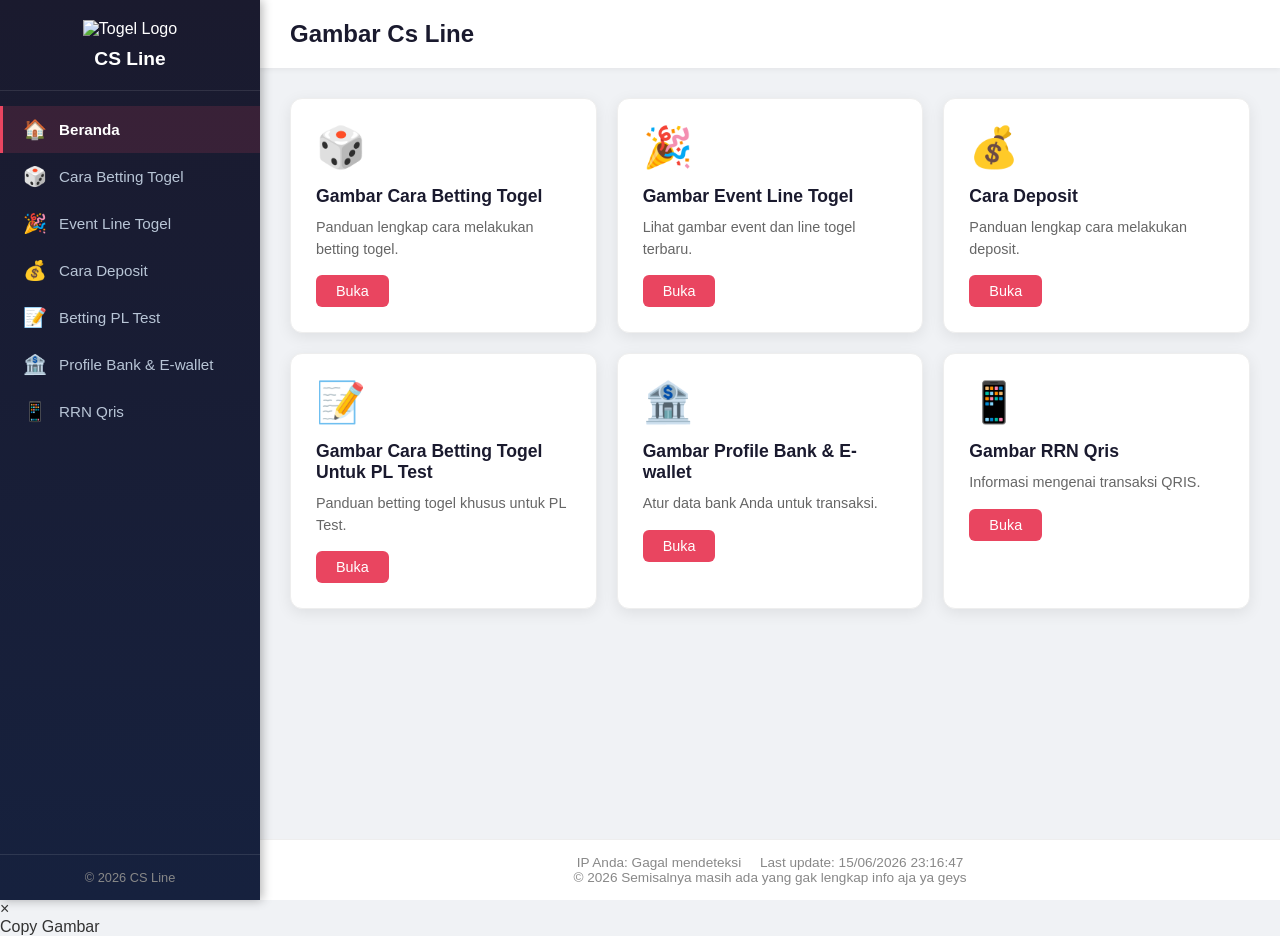
==== index.html @ 11333db9 "Add files via upload" ====
<!DOCTYPE html>
<html lang="id">
<head>
    <meta charset="UTF-8">
    <meta name="viewport" content="width=device-width, initial-scale=1.0">
    <title>Gambar Cs Line</title>
    
    <!-- ✅ UBAH: Pakai relative path -->
    <link rel="stylesheet" href="/style.css">
    
    <!-- Favicon (biarkan URL penuh karena dari imgur) -->
    <link rel="icon" href="https://i.imgur.com/fd8tzKi.png" type="image/png" sizes="32x32">
    <link rel="apple-touch-icon" href="https://i.imgur.com/fd8tzKi.png">
    
    <meta name="description" content="Panduan lengkap gambar cara betting togel, deposit, dan informasi bank untuk CS Line">
    <meta name="keywords" content="togel, betting, deposit, bank, qris, panduan, gambar">
    <meta name="author" content="CS Line">
</head>
<body>
    <div class="app-container">
        <!-- Sidebar -->
        <aside class="sidebar" id="sidebar">
            <div class="sidebar-header">
                <!-- ✅ UBAH: index.html → / -->
                <div class="logo-container" onclick="window.location.href='/'">
                    <img src="https://cdn.areabermain.club/assets/cdn/az4/2025/04/23/20250423/a82bdc6fb564d0dff3671aeb9a4d1da5/logo.png" alt="Togel Logo" class="logo">
                </div>
                <h2>CS Line</h2>
            </div>
            
            <nav class="sidebar-nav">
                <!-- ✅ UBAH: Semua href jadi relative path -->
                <a href="/" class="nav-item active">
                    <span class="nav-icon">🏠</span>
                    <span class="nav-text">Beranda</span>
                </a>
                <a href="/betting" class="nav-item">
                    <span class="nav-icon">🎲</span>
                    <span class="nav-text">Cara Betting Togel</span>
                </a>
                <a href="/event" class="nav-item">
                    <span class="nav-icon">🎉</span>
                    <span class="nav-text">Event Line Togel</span>
                </a>
                <a href="/deposit" class="nav-item">
                    <span class="nav-icon">💰</span>
                    <span class="nav-text">Cara Deposit</span>
                </a>
                <a href="/pltest" class="nav-item">
                    <span class="nav-icon">📝</span>
                    <span class="nav-text">Betting PL Test</span>
                </a>
                <a href="/bank" class="nav-item">
                    <span class="nav-icon">🏦</span>
                    <span class="nav-text">Profile Bank & E-wallet</span>
                </a>
                <a href="/qris" class="nav-item">
                    <span class="nav-icon">📱</span>
                    <span class="nav-text">RRN Qris</span>
                </a>
            </nav>
            
            <div class="sidebar-footer">
                <p>&copy; 2026 CS Line</p>
            </div>
        </aside>

        <!-- Main Content -->
        <main class="main-content">
            <button class="sidebar-toggle" id="sidebarToggle">☰</button>
            
            <header class="content-header">
                <h1 class="animated-title">Gambar Cs Line</h1>
            </header>

            <div class="content-body">
                <div class="menu-grid">
                    <!-- ✅ UBAH: betting.html → /betting, dst -->
                    <div class="menu-card" onclick="window.location.href='/betting'">
                        <span class="card-icon">🎲</span>
                        <h2>Gambar Cara Betting Togel</h2>
                        <p>Panduan lengkap cara melakukan betting togel.</p>
                        <button class="btn">Buka</button>
                    </div>
                    
                    <div class="menu-card" onclick="window.location.href='/event'">
                        <span class="card-icon">🎉</span>
                        <h2>Gambar Event Line Togel</h2>
                        <p>Lihat gambar event dan line togel terbaru.</p>
                        <button class="btn">Buka</button>
                    </div>
                    
                    <div class="menu-card" onclick="window.location.href='/deposit'">
                        <span class="card-icon">💰</span>
                        <h2>Cara Deposit</h2>
                        <p>Panduan lengkap cara melakukan deposit.</p>
                        <button class="btn">Buka</button>
                    </div>
                    
                    <div class="menu-card" onclick="window.location.href='/pltest'">
                        <span class="card-icon">📝</span>
                        <h2>Gambar Cara Betting Togel Untuk PL Test</h2>
                        <p>Panduan betting togel khusus untuk PL Test.</p>
                        <button class="btn">Buka</button>
                    </div>
                    
                    <div class="menu-card" onclick="window.location.href='/bank'">
                        <span class="card-icon">🏦</span>
                        <h2>Gambar Profile Bank & E-wallet</h2>
                        <p>Atur data bank Anda untuk transaksi.</p>
                        <button class="btn">Buka</button>
                    </div>
                    
                    <div class="menu-card" onclick="window.location.href='/qris'">
                        <span class="card-icon">📱</span>
                        <h2>Gambar RRN Qris</h2>
                        <p>Informasi mengenai transaksi QRIS.</p>
                        <button class="btn">Buka</button>
                    </div>
                </div>
            </div>

            <footer class="content-footer">
                <div id="ip-display">
                    IP Anda: <span id="ip-address">Mendeteksi...</span>
                    <span style="margin-left: 15px; color: #888;">Last update: 15/06/2026 23:16:47</span>
                </div>
                <p>&copy; 2026 Semisalnya masih ada yang gak lengkap info aja ya geys</p>
            </footer>
        </main>
    </div>

    <!-- Modal untuk preview gambar -->
    <div id="imageModal">
        <span id="modalClose">&times;</span>
        <img id="modalImage" src="">
        <div id="copyOverlay">Copy Gambar</div>
    </div>

    <!-- ✅ UBAH: Pakai relative path -->
    <script src="/script.js"></script>
</body>
</html>
---- style.css ----
/* ===== LAYOUT UTAMA ===== */
* {
    margin: 0;
    padding: 0;
    box-sizing: border-box;
}

body {
    font-family: 'Segoe UI', Tahoma, Geneva, Verdana, sans-serif;
    background: #f0f2f5;
    color: #333;
}

.app-container {
    display: flex;
    min-height: 100vh;
}

/* ===== SIDEBAR ===== */
.sidebar {
    width: 260px;
    background: linear-gradient(180deg, #1a1a2e 0%, #16213e 100%);
    color: #fff;
    position: fixed;
    top: 0;
    left: 0;
    height: 100vh;
    overflow-y: auto;
    display: flex;
    flex-direction: column;
    z-index: 1000;
    transition: transform 0.3s ease;
    box-shadow: 2px 0 10px rgba(0,0,0,0.3);
}

.sidebar-header {
    padding: 20px;
    text-align: center;
    border-bottom: 1px solid rgba(255,255,255,0.1);
}

.sidebar-header .logo-container {
    cursor: pointer;
    margin-bottom: 10px;
}

.sidebar-header .logo {
    width: 60px;
    height: 60px;
    object-fit: contain;
}

.sidebar-header h2 {
    font-size: 1.2rem;
    color: #fff;
    margin-top: 8px;
}

/* ===== SIDEBAR NAVIGATION ===== */
.sidebar-nav {
    flex: 1;
    padding: 15px 0;
}

.nav-item {
    display: flex;
    align-items: center;
    padding: 12px 20px;
    color: #b8c5d6;
    text-decoration: none;
    transition: all 0.3s ease;
    border-left: 3px solid transparent;
    font-size: 0.95rem;
}

.nav-item:hover {
    background: rgba(255,255,255,0.08);
    color: #fff;
    border-left-color: #e94560;
}

.nav-item.active {
    background: rgba(233, 69, 96, 0.15);
    color: #fff;
    border-left-color: #e94560;
    font-weight: 600;
}

.nav-icon {
    margin-right: 12px;
    font-size: 1.2rem;
    width: 24px;
    text-align: center;
}

.sidebar-footer {
    padding: 15px 20px;
    border-top: 1px solid rgba(255,255,255,0.1);
    text-align: center;
    font-size: 0.8rem;
    color: #888;
}

/* ===== MAIN CONTENT ===== */
.main-content {
    flex: 1;
    margin-left: 260px;
    display: flex;
    flex-direction: column;
    min-height: 100vh;
}

.content-header {
    background: #fff;
    padding: 20px 30px;
    box-shadow: 0 2px 5px rgba(0,0,0,0.05);
}

.content-header h1 {
    font-size: 1.5rem;
    color: #1a1a2e;
}

.breadcrumb {
    font-size: 0.85rem;
    color: #888;
    margin-bottom: 8px;
}

.breadcrumb a {
    color: #e94560;
    text-decoration: none;
}

.breadcrumb a:hover {
    text-decoration: underline;
}

.content-body {
    flex: 1;
    padding: 30px;
}

.content-footer {
    background: #fff;
    padding: 15px 30px;
    text-align: center;
    font-size: 0.85rem;
    color: #888;
    border-top: 1px solid #eee;
}

/* ===== MENU GRID (Halaman Utama) ===== */
.menu-grid {
    display: grid;
    grid-template-columns: repeat(auto-fill, minmax(280px, 1fr));
    gap: 20px;
}

.menu-card {
    background: #fff;
    border-radius: 12px;
    padding: 25px;
    box-shadow: 0 4px 15px rgba(0,0,0,0.08);
    cursor: pointer;
    transition: all 0.3s ease;
    border: 1px solid #eee;
}

.menu-card:hover {
    transform: translateY(-5px);
    box-shadow: 0 8px 25px rgba(233, 69, 96, 0.15);
    border-color: #e94560;
}

.card-icon {
    font-size: 2.5rem;
    display: block;
    margin-bottom: 15px;
}

.menu-card h2 {
    font-size: 1.1rem;
    color: #1a1a2e;
    margin-bottom: 10px;
}

.menu-card p {
    font-size: 0.9rem;
    color: #666;
    margin-bottom: 15px;
    line-height: 1.5;
}

.btn {
    background: #e94560;
    color: #fff;
    border: none;
    padding: 8px 20px;
    border-radius: 6px;
    cursor: pointer;
    font-size: 0.9rem;
    transition: background 0.3s;
}

.btn:hover {
    background: #c73650;
}

/* ===== SIDEBAR TOGGLE (Mobile) ===== */
.sidebar-toggle {
    display: none;
    position: fixed;
    top: 15px;
    left: 15px;
    z-index: 1100;
    background: #1a1a2e;
    color: #fff;
    border: none;
    width: 40px;
    height: 40px;
    border-radius: 8px;
    font-size: 1.3rem;
    cursor: pointer;
    box-shadow: 0 2px 8px rgba(0,0,0,0.2);
}

/* ===== PLACEHOLDER CONTENT ===== */
.placeholder-content {
    background: #fff;
    border-radius: 12px;
    padding: 40px;
    text-align: center;
    color: #888;
    border: 2px dashed #ddd;
}

/* ===== RESPONSIVE ===== */
@media (max-width: 768px) {
    .sidebar {
        transform: translateX(-100%);
    }
    
    .sidebar.active {
        transform: translateX(0);
    }
    
    .main-content {
        margin-left: 0;
    }
    
    .sidebar-toggle {
        display: block;
    }
    
    .content-header {
        padding: 20px 20px 20px 60px;
    }
    
    .content-body {
        padding: 20px;
    }
    
    .menu-grid {
        grid-template-columns: 1fr;
    }
}

/* ===== OVERLAY untuk Mobile ===== */
.sidebar-overlay {
    display: none;
    position: fixed;
    top: 0;
    left: 0;
    width: 100%;
    height: 100%;
    background: rgba(0,0,0,0.5);
    z-index: 999;
}

.sidebar-overlay.active {
    display: block;
}
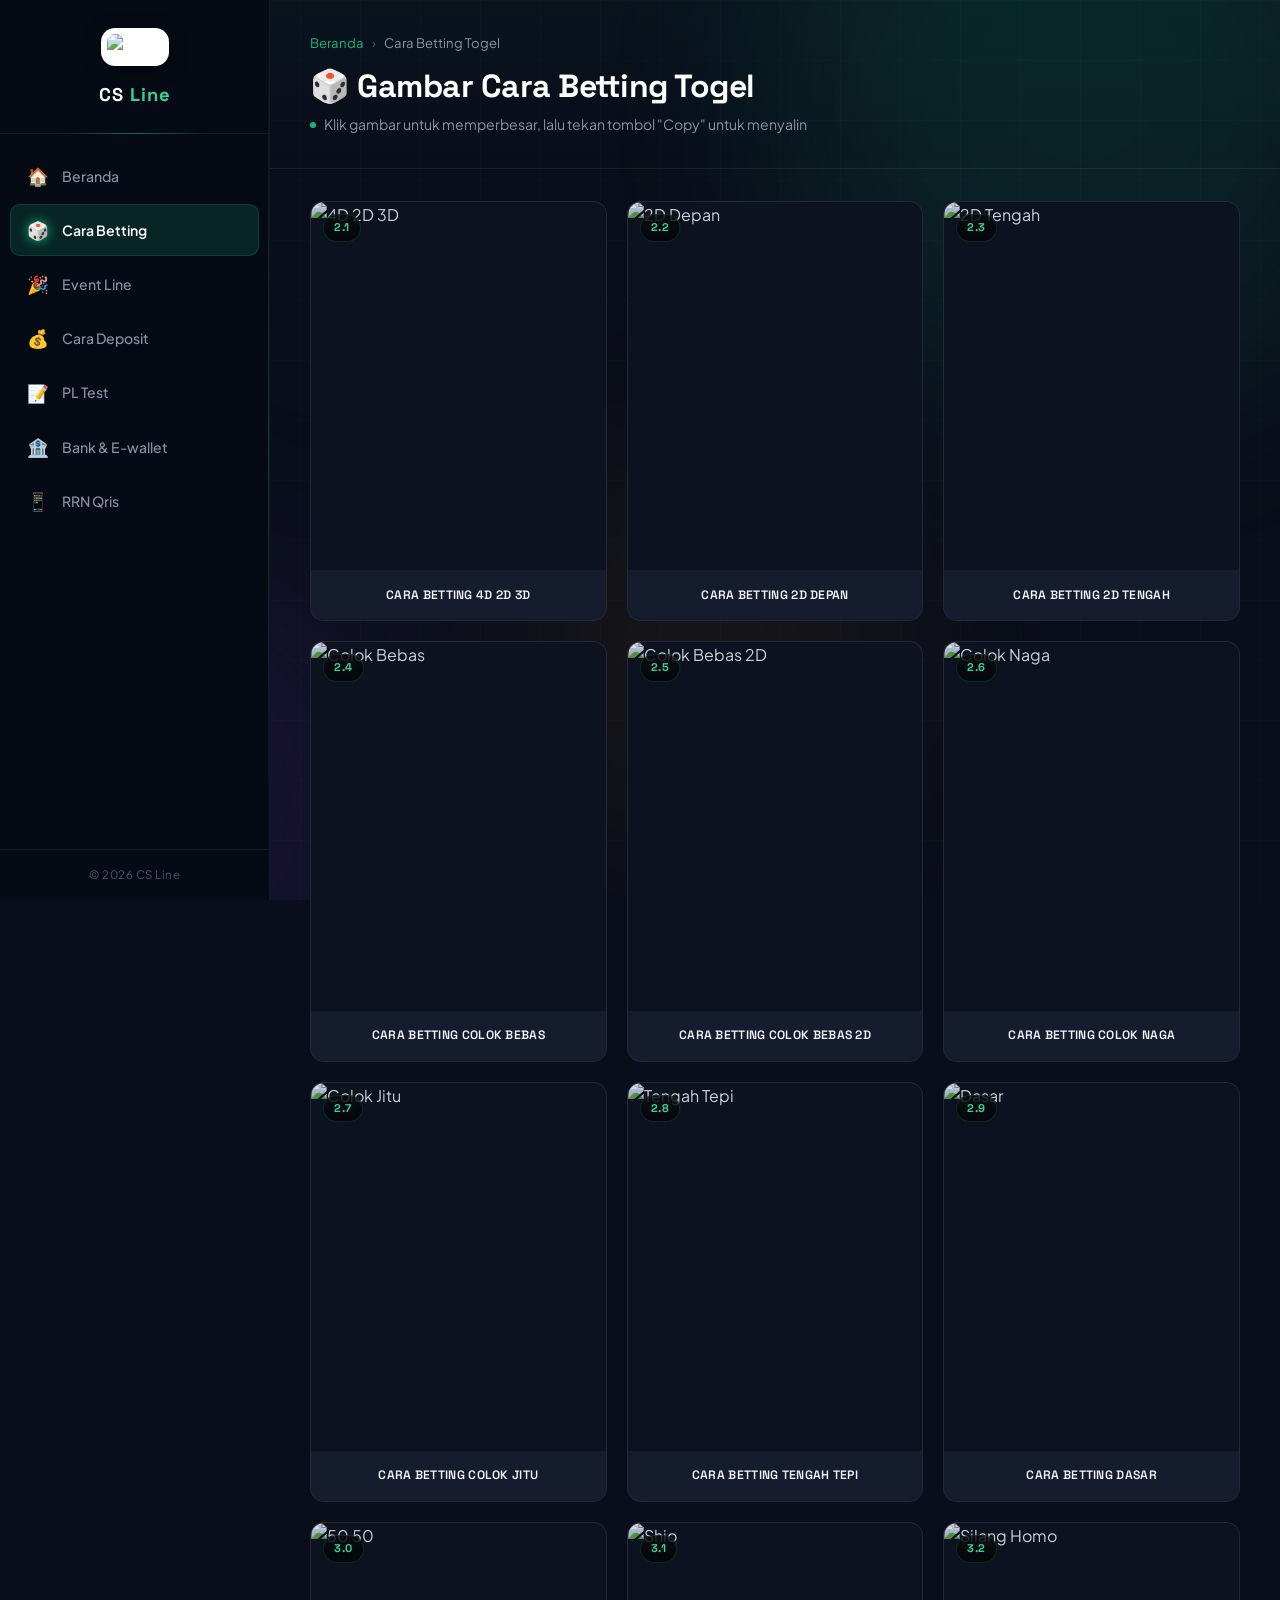
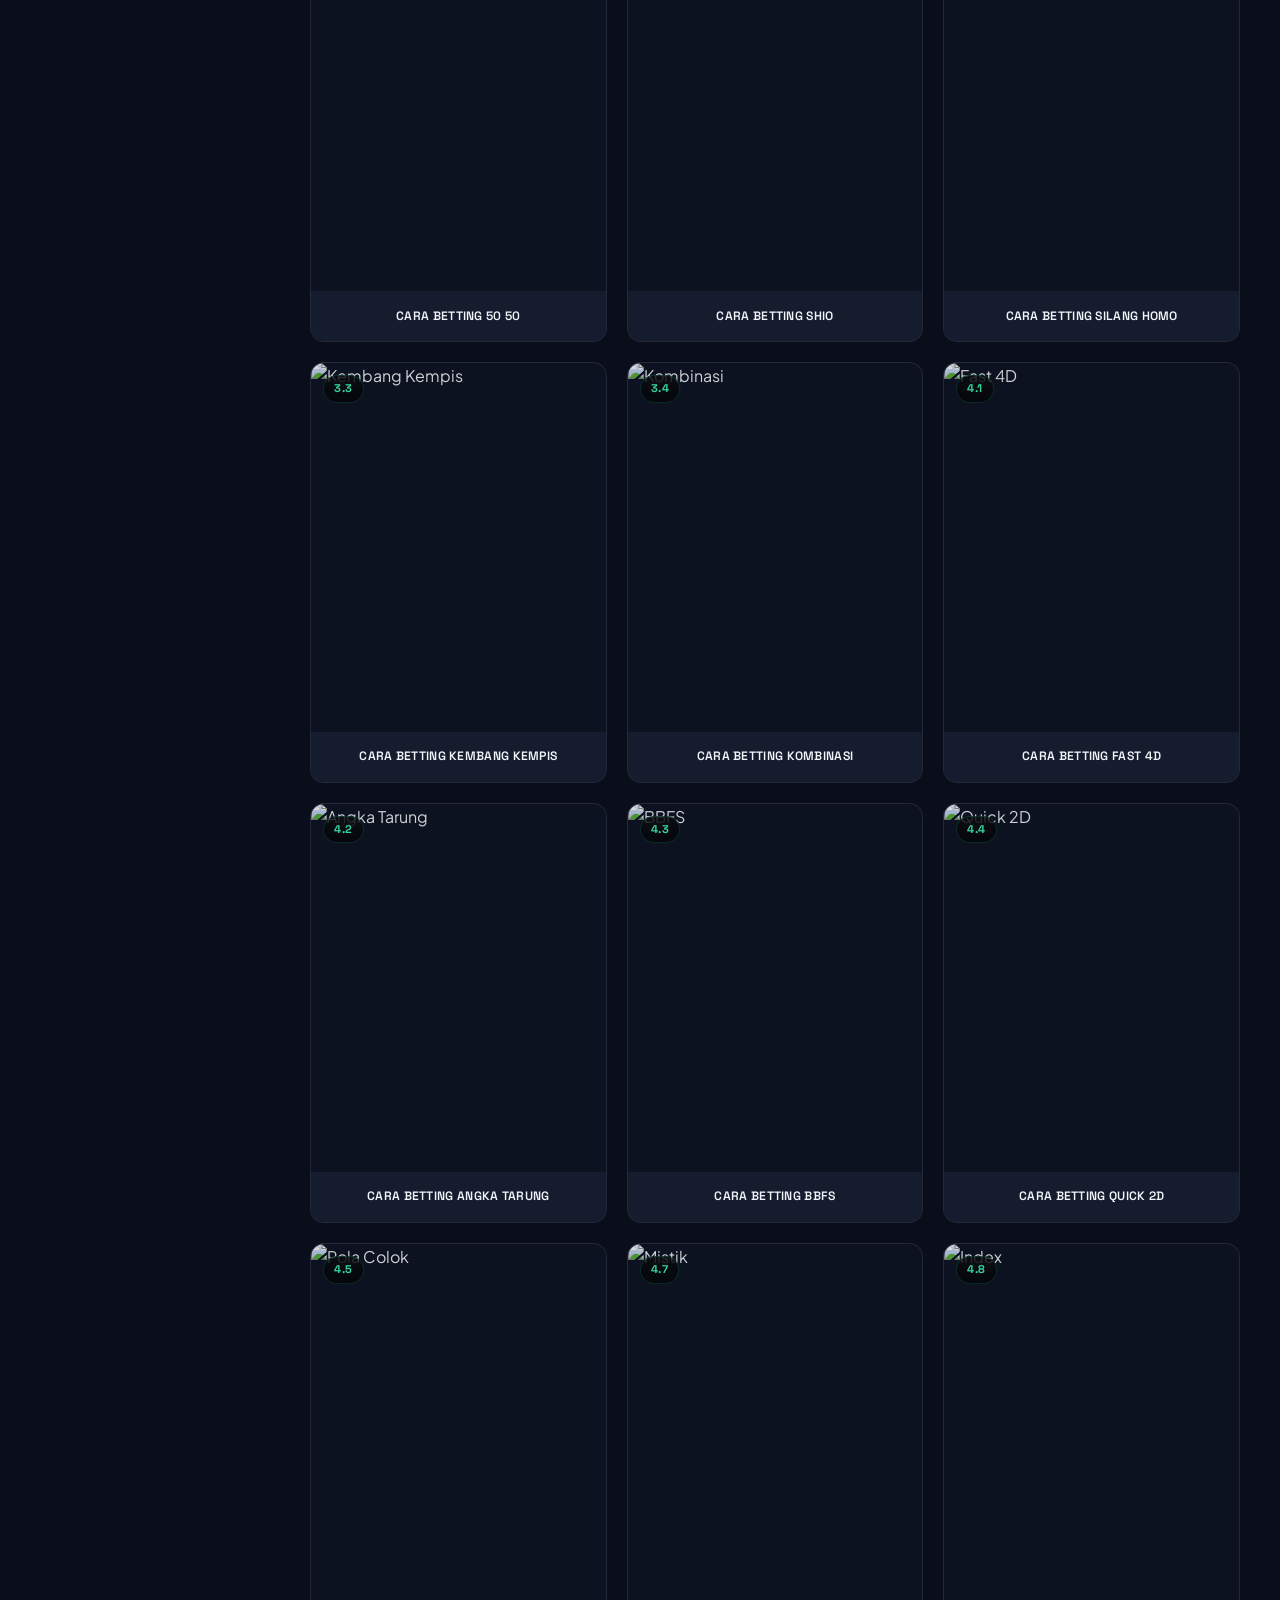
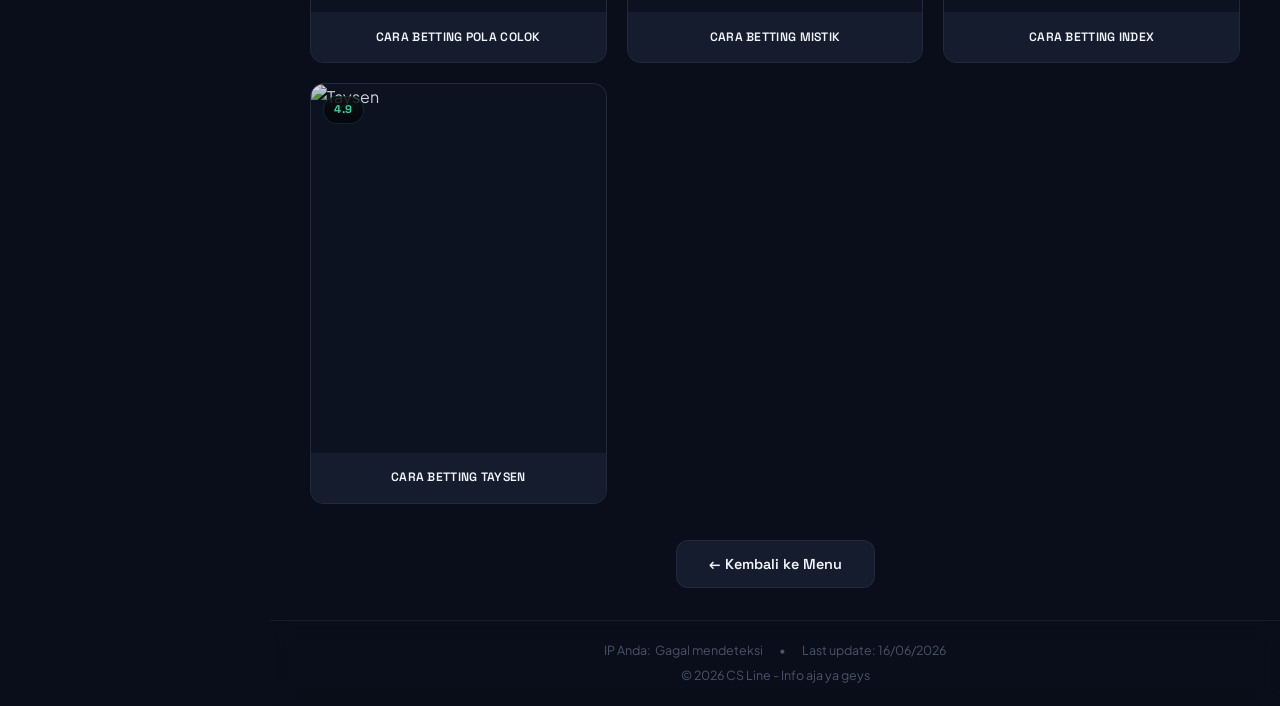
==== commit 6c38200f: "Update index.html" ====
--- a/index.html
+++ b/index.html
@@ -3,141 +3,429 @@
 <head>
     <meta charset="UTF-8">
     <meta name="viewport" content="width=device-width, initial-scale=1.0">
-    <title>Gambar Cs Line</title>
-    
-    <!-- ✅ UBAH: Pakai relative path -->
+    <title>Gambar Cara Betting Togel - CS Line</title>
+    <link rel="icon" href="https://i.imgur.com/fd8tzKi.png" type="image/png" sizes="32x32">
+    <meta name="description" content="Panduan lengkap gambar cara betting togel">
+    <meta name="author" content="CS Line">
+    <link rel="preconnect" href="https://fonts.googleapis.com">
+    <link href="https://fonts.googleapis.com/css2?family=Plus+Jakarta+Sans:wght@300;400;500;600;700;800;900&family=Space+Grotesk:wght@400;500;600;700&display=swap" rel="stylesheet">
     <link rel="stylesheet" href="/style.css">
-    
-    <!-- Favicon (biarkan URL penuh karena dari imgur) -->
-    <link rel="icon" href="https://i.imgur.com/fd8tzKi.png" type="image/png" sizes="32x32">
-    <link rel="apple-touch-icon" href="https://i.imgur.com/fd8tzKi.png">
-    
-    <meta name="description" content="Panduan lengkap gambar cara betting togel, deposit, dan informasi bank untuk CS Line">
-    <meta name="keywords" content="togel, betting, deposit, bank, qris, panduan, gambar">
-    <meta name="author" content="CS Line">
 </head>
 <body>
+    <!-- Efek Latar Belakang -->
+    <div class="bg-effects">
+        <div class="orb orb-1"></div>
+        <div class="orb orb-2"></div>
+        <div class="orb orb-3"></div>
+    </div>
+    <div class="bg-grid"></div>
+
     <div class="app-container">
         <!-- Sidebar -->
         <aside class="sidebar" id="sidebar">
             <div class="sidebar-header">
-                <!-- ✅ UBAH: index.html → / -->
                 <div class="logo-container" onclick="window.location.href='/'">
-                    <img src="https://cdn.areabermain.club/assets/cdn/az4/2025/04/23/20250423/a82bdc6fb564d0dff3671aeb9a4d1da5/logo.png" alt="Togel Logo" class="logo">
+                    <img src="https://cdn.arebermain.club/assets/cdn/az4/2025/04/23/20250423/a82bdc6fb564d0dff3671aeb9a4d1da5/logo.png" alt="Logo" class="logo">
                 </div>
-                <h2>CS Line</h2>
+                <h2>CS <span>Line</span></h2>
             </div>
-            
             <nav class="sidebar-nav">
-                <!-- ✅ UBAH: Semua href jadi relative path -->
-                <a href="/" class="nav-item active">
-                    <span class="nav-icon">🏠</span>
-                    <span class="nav-text">Beranda</span>
-                </a>
-                <a href="/betting" class="nav-item">
-                    <span class="nav-icon">🎲</span>
-                    <span class="nav-text">Cara Betting Togel</span>
-                </a>
-                <a href="/event" class="nav-item">
-                    <span class="nav-icon">🎉</span>
-                    <span class="nav-text">Event Line Togel</span>
-                </a>
-                <a href="/deposit" class="nav-item">
-                    <span class="nav-icon">💰</span>
-                    <span class="nav-text">Cara Deposit</span>
-                </a>
-                <a href="/pltest" class="nav-item">
-                    <span class="nav-icon">📝</span>
-                    <span class="nav-text">Betting PL Test</span>
-                </a>
-                <a href="/bank" class="nav-item">
-                    <span class="nav-icon">🏦</span>
-                    <span class="nav-text">Profile Bank & E-wallet</span>
-                </a>
-                <a href="/qris" class="nav-item">
-                    <span class="nav-icon">📱</span>
-                    <span class="nav-text">RRN Qris</span>
-                </a>
+                <a href="/" class="nav-item"><span class="nav-icon">🏠</span><span class="nav-text">Beranda</span></a>
+                <a href="/betting" class="nav-item active"><span class="nav-icon">🎲</span><span class="nav-text">Cara Betting</span></a>
+                <a href="/event" class="nav-item"><span class="nav-icon">🎉</span><span class="nav-text">Event Line</span></a>
+                <a href="/deposit" class="nav-item"><span class="nav-icon">💰</span><span class="nav-text">Cara Deposit</span></a>
+                <a href="/pltest" class="nav-item"><span class="nav-icon">📝</span><span class="nav-text">PL Test</span></a>
+                <a href="/bank" class="nav-item"><span class="nav-icon">🏦</span><span class="nav-text">Bank & E-wallet</span></a>
+                <a href="/qris" class="nav-item"><span class="nav-icon">📱</span><span class="nav-text">RRN Qris</span></a>
             </nav>
-            
-            <div class="sidebar-footer">
-                <p>&copy; 2026 CS Line</p>
-            </div>
+            <div class="sidebar-footer"><p>&copy; 2026 CS Line</p></div>
         </aside>
 
         <!-- Main Content -->
         <main class="main-content">
             <button class="sidebar-toggle" id="sidebarToggle">☰</button>
-            
+
             <header class="content-header">
-                <h1 class="animated-title">Gambar Cs Line</h1>
+                <nav class="breadcrumb">
+                    <a href="/">Beranda</a> <span class="separator">›</span> <span class="current">Cara Betting Togel</span>
+                </nav>
+                <h1><span class="emoji-title">🎲</span> Gambar Cara Betting Togel</h1>
+                <p class="header-subtitle">
+                    <span class="hint-dot"></span>
+                    Klik gambar untuk memperbesar, lalu tekan tombol "Copy" untuk menyalin
+                </p>
             </header>
 
             <div class="content-body">
-                <div class="menu-grid">
-                    <!-- ✅ UBAH: betting.html → /betting, dst -->
-                    <div class="menu-card" onclick="window.location.href='/betting'">
-                        <span class="card-icon">🎲</span>
-                        <h2>Gambar Cara Betting Togel</h2>
-                        <p>Panduan lengkap cara melakukan betting togel.</p>
-                        <button class="btn">Buka</button>
-                    </div>
-                    
-                    <div class="menu-card" onclick="window.location.href='/event'">
-                        <span class="card-icon">🎉</span>
-                        <h2>Gambar Event Line Togel</h2>
-                        <p>Lihat gambar event dan line togel terbaru.</p>
-                        <button class="btn">Buka</button>
-                    </div>
-                    
-                    <div class="menu-card" onclick="window.location.href='/deposit'">
-                        <span class="card-icon">💰</span>
-                        <h2>Cara Deposit</h2>
-                        <p>Panduan lengkap cara melakukan deposit.</p>
-                        <button class="btn">Buka</button>
-                    </div>
-                    
-                    <div class="menu-card" onclick="window.location.href='/pltest'">
-                        <span class="card-icon">📝</span>
-                        <h2>Gambar Cara Betting Togel Untuk PL Test</h2>
-                        <p>Panduan betting togel khusus untuk PL Test.</p>
-                        <button class="btn">Buka</button>
-                    </div>
-                    
-                    <div class="menu-card" onclick="window.location.href='/bank'">
-                        <span class="card-icon">🏦</span>
-                        <h2>Gambar Profile Bank & E-wallet</h2>
-                        <p>Atur data bank Anda untuk transaksi.</p>
-                        <button class="btn">Buka</button>
-                    </div>
-                    
-                    <div class="menu-card" onclick="window.location.href='/qris'">
-                        <span class="card-icon">📱</span>
-                        <h2>Gambar RRN Qris</h2>
-                        <p>Informasi mengenai transaksi QRIS.</p>
-                        <button class="btn">Buka</button>
-                    </div>
+                <div class="gallery-grid" id="galleryGrid">
+
+                    <div class="gallery-item" style="animation-delay:0.05s">
+                        <div class="gallery-number">2.1</div>
+                        <div class="gallery-image" onclick="openImageModal('https://lh3.googleusercontent.com/d/1CGEeOn2DIA9qDTjlckZFGsdhit1khO2T=w1000', '2.1 CARA BETTING 4D 2D 3D')">
+                            <img src="https://lh3.googleusercontent.com/d/1CGEeOn2DIA9qDTjlckZFGsdhit1khO2T=w1000" alt="4D 2D 3D" loading="lazy">
+                            <div class="gallery-overlay">
+                                <div class="overlay-content">
+                                    <div class="overlay-icon-ring">🔍</div>
+                                    <span class="overlay-text">Lihat Gambar</span>
+                                </div>
+                            </div>
+                        </div>
+                        <div class="gallery-caption">CARA BETTING 4D 2D 3D</div>
+                    </div>
+
+                    <div class="gallery-item" style="animation-delay:0.1s">
+                        <div class="gallery-number">2.2</div>
+                        <div class="gallery-image" onclick="openImageModal('https://lh3.googleusercontent.com/d/1vHktIcS5c1BR5ldH33paXhvzHvfrK6mk=w1000', '2.2 CARA BETTING 2D DEPAN')">
+                            <img src="https://lh3.googleusercontent.com/d/1vHktIcS5c1BR5ldH33paXhvzHvfrK6mk=w1000" alt="2D Depan" loading="lazy">
+                            <div class="gallery-overlay">
+                                <div class="overlay-content">
+                                    <div class="overlay-icon-ring">🔍</div>
+                                    <span class="overlay-text">Lihat Gambar</span>
+                                </div>
+                            </div>
+                        </div>
+                        <div class="gallery-caption">CARA BETTING 2D DEPAN</div>
+                    </div>
+
+                    <div class="gallery-item" style="animation-delay:0.15s">
+                        <div class="gallery-number">2.3</div>
+                        <div class="gallery-image" onclick="openImageModal('https://lh3.googleusercontent.com/d/1KzqCfC_iDyk47wBdThfykirpGKVngEfV=w1000', '2.3 CARA BETTING 2D TENGAH')">
+                            <img src="https://lh3.googleusercontent.com/d/1KzqCfC_iDyk47wBdThfykirpGKVngEfV=w1000" alt="2D Tengah" loading="lazy">
+                            <div class="gallery-overlay">
+                                <div class="overlay-content">
+                                    <div class="overlay-icon-ring">🔍</div>
+                                    <span class="overlay-text">Lihat Gambar</span>
+                                </div>
+                            </div>
+                        </div>
+                        <div class="gallery-caption">CARA BETTING 2D TENGAH</div>
+                    </div>
+
+                    <div class="gallery-item" style="animation-delay:0.2s">
+                        <div class="gallery-number">2.4</div>
+                        <div class="gallery-image" onclick="openImageModal('https://lh3.googleusercontent.com/d/1AXhTRx99A2YiZaIF5iyywczQJ7up8S3K=w1000', '2.4 CARA BETTING COLOK BEBAS')">
+                            <img src="https://lh3.googleusercontent.com/d/1AXhTRx99A2YiZaIF5iyywczQJ7up8S3K=w1000" alt="Colok Bebas" loading="lazy">
+                            <div class="gallery-overlay">
+                                <div class="overlay-content">
+                                    <div class="overlay-icon-ring">🔍</div>
+                                    <span class="overlay-text">Lihat Gambar</span>
+                                </div>
+                            </div>
+                        </div>
+                        <div class="gallery-caption">CARA BETTING COLOK BEBAS</div>
+                    </div>
+
+                    <div class="gallery-item" style="animation-delay:0.25s">
+                        <div class="gallery-number">2.5</div>
+                        <div class="gallery-image" onclick="openImageModal('https://lh3.googleusercontent.com/d/1jSslB2xJo79CPlPIoO9lURBc6oYekiuD=w1000', '2.5 CARA BETTING COLOK BEBAS 2D')">
+                            <img src="https://lh3.googleusercontent.com/d/1jSslB2xJo79CPlPIoO9lURBc6oYekiuD=w1000" alt="Colok Bebas 2D" loading="lazy">
+                            <div class="gallery-overlay">
+                                <div class="overlay-content">
+                                    <div class="overlay-icon-ring">🔍</div>
+                                    <span class="overlay-text">Lihat Gambar</span>
+                                </div>
+                            </div>
+                        </div>
+                        <div class="gallery-caption">CARA BETTING COLOK BEBAS 2D</div>
+                    </div>
+
+                    <div class="gallery-item" style="animation-delay:0.3s">
+                        <div class="gallery-number">2.6</div>
+                        <div class="gallery-image" onclick="openImageModal('https://lh3.googleusercontent.com/d/17QoLT1tAXZQW7LLmtAMT-3-WPfnKJ-RZ=w1000', '2.6 CARA BETTING COLOK NAGA')">
+                            <img src="https://lh3.googleusercontent.com/d/17QoLT1tAXZQW7LLmtAMT-3-WPfnKJ-RZ=w1000" alt="Colok Naga" loading="lazy">
+                            <div class="gallery-overlay">
+                                <div class="overlay-content">
+                                    <div class="overlay-icon-ring">🔍</div>
+                                    <span class="overlay-text">Lihat Gambar</span>
+                                </div>
+                            </div>
+                        </div>
+                        <div class="gallery-caption">CARA BETTING COLOK NAGA</div>
+                    </div>
+
+                    <div class="gallery-item" style="animation-delay:0.35s">
+                        <div class="gallery-number">2.7</div>
+                        <div class="gallery-image" onclick="openImageModal('https://lh3.googleusercontent.com/d/1UN4zkCAk-ZduCAvLz8AyZ7GV26B_Ynb2=w1000', '2.7 CARA BETTING COLOK JITU')">
+                            <img src="https://lh3.googleusercontent.com/d/1UN4zkCAk-ZduCAvLz8AyZ7GV26B_Ynb2=w1000" alt="Colok Jitu" loading="lazy">
+                            <div class="gallery-overlay">
+                                <div class="overlay-content">
+                                    <div class="overlay-icon-ring">🔍</div>
+                                    <span class="overlay-text">Lihat Gambar</span>
+                                </div>
+                            </div>
+                        </div>
+                        <div class="gallery-caption">CARA BETTING COLOK JITU</div>
+                    </div>
+
+                    <div class="gallery-item" style="animation-delay:0.4s">
+                        <div class="gallery-number">2.8</div>
+                        <div class="gallery-image" onclick="openImageModal('https://lh3.googleusercontent.com/d/1nWpLvgkmeMtJ4iOuorOIop-vfVuO3BlL=w1000', '2.8 CARA BETTING TENGAH TEPI')">
+                            <img src="https://lh3.googleusercontent.com/d/1nWpLvgkmeMtJ4iOuorOIop-vfVuO3BlL=w1000" alt="Tengah Tepi" loading="lazy">
+                            <div class="gallery-overlay">
+                                <div class="overlay-content">
+                                    <div class="overlay-icon-ring">🔍</div>
+                                    <span class="overlay-text">Lihat Gambar</span>
+                                </div>
+                            </div>
+                        </div>
+                        <div class="gallery-caption">CARA BETTING TENGAH TEPI</div>
+                    </div>
+
+                    <div class="gallery-item" style="animation-delay:0.45s">
+                        <div class="gallery-number">2.9</div>
+                        <div class="gallery-image" onclick="openImageModal('https://lh3.googleusercontent.com/d/18xqGDbh4kbinNSKG7FeXc6ESuU4vUUM5=w1000', '2.9 CARA BETTING DASAR')">
+                            <img src="https://lh3.googleusercontent.com/d/18xqGDbh4kbinNSKG7FeXc6ESuU4vUUM5=w1000" alt="Dasar" loading="lazy">
+                            <div class="gallery-overlay">
+                                <div class="overlay-content">
+                                    <div class="overlay-icon-ring">🔍</div>
+                                    <span class="overlay-text">Lihat Gambar</span>
+                                </div>
+                            </div>
+                        </div>
+                        <div class="gallery-caption">CARA BETTING DASAR</div>
+                    </div>
+
+                    <div class="gallery-item" style="animation-delay:0.5s">
+                        <div class="gallery-number">3.0</div>
+                        <div class="gallery-image" onclick="openImageModal('https://lh3.googleusercontent.com/d/1sTEDd-5P8fWNf5-iyTM7E46jkK64RNLk=w1000', '3.0 CARA BETTING 50 50')">
+                            <img src="https://lh3.googleusercontent.com/d/1sTEDd-5P8fWNf5-iyTM7E46jkK64RNLk=w1000" alt="50 50" loading="lazy">
+                            <div class="gallery-overlay">
+                                <div class="overlay-content">
+                                    <div class="overlay-icon-ring">🔍</div>
+                                    <span class="overlay-text">Lihat Gambar</span>
+                                </div>
+                            </div>
+                        </div>
+                        <div class="gallery-caption">CARA BETTING 50 50</div>
+                    </div>
+
+                    <div class="gallery-item" style="animation-delay:0.55s">
+                        <div class="gallery-number">3.1</div>
+                        <div class="gallery-image" onclick="openImageModal('https://lh3.googleusercontent.com/d/1FfNi5CaL3UJdHrAdpIIwapMg_mZFIxFB=w1000', '3.1 CARA BETTING SHIO')">
+                            <img src="https://lh3.googleusercontent.com/d/1FfNi5CaL3UJdHrAdpIIwapMg_mZFIxFB=w1000" alt="Shio" loading="lazy">
+                            <div class="gallery-overlay">
+                                <div class="overlay-content">
+                                    <div class="overlay-icon-ring">🔍</div>
+                                    <span class="overlay-text">Lihat Gambar</span>
+                                </div>
+                            </div>
+                        </div>
+                        <div class="gallery-caption">CARA BETTING SHIO</div>
+                    </div>
+
+                    <div class="gallery-item" style="animation-delay:0.6s">
+                        <div class="gallery-number">3.2</div>
+                        <div class="gallery-image" onclick="openImageModal('https://lh3.googleusercontent.com/d/1CPst2-gXxzSCsQ5BUcEMLd6aTbif_d4x=w1000', '3.2 CARA BETTING SILANG HOMO')">
+                            <img src="https://lh3.googleusercontent.com/d/1CPst2-gXxzSCsQ5BUcEMLd6aTbif_d4x=w1000" alt="Silang Homo" loading="lazy">
+                            <div class="gallery-overlay">
+                                <div class="overlay-content">
+                                    <div class="overlay-icon-ring">🔍</div>
+                                    <span class="overlay-text">Lihat Gambar</span>
+                                </div>
+                            </div>
+                        </div>
+                        <div class="gallery-caption">CARA BETTING SILANG HOMO</div>
+                    </div>
+
+                    <div class="gallery-item" style="animation-delay:0.65s">
+                        <div class="gallery-number">3.3</div>
+                        <div class="gallery-image" onclick="openImageModal('https://lh3.googleusercontent.com/d/14myPsmHDTBGBog5aBqGMP5abDfm6W_MA=w1000', '3.3 CARA BETTING KEMBANG KEMPIS')">
+                            <img src="https://lh3.googleusercontent.com/d/14myPsmHDTBGBog5aBqGMP5abDfm6W_MA=w1000" alt="Kembang Kempis" loading="lazy">
+                            <div class="gallery-overlay">
+                                <div class="overlay-content">
+                                    <div class="overlay-icon-ring">🔍</div>
+                                    <span class="overlay-text">Lihat Gambar</span>
+                                </div>
+                            </div>
+                        </div>
+                        <div class="gallery-caption">CARA BETTING KEMBANG KEMPIS</div>
+                    </div>
+
+                    <div class="gallery-item" style="animation-delay:0.7s">
+                        <div class="gallery-number">3.4</div>
+                        <div class="gallery-image" onclick="openImageModal('https://lh3.googleusercontent.com/d/1V_1kXTWHbIa0bxR-0y5SmK7fM6wvLdQJ=w1000', '3.4 CARA BETTING KOMBINASI')">
+                            <img src="https://lh3.googleusercontent.com/d/1V_1kXTWHbIa0bxR-0y5SmK7fM6wvLdQJ=w1000" alt="Kombinasi" loading="lazy">
+                            <div class="gallery-overlay">
+                                <div class="overlay-content">
+                                    <div class="overlay-icon-ring">🔍</div>
+                                    <span class="overlay-text">Lihat Gambar</span>
+                                </div>
+                            </div>
+                        </div>
+                        <div class="gallery-caption">CARA BETTING KOMBINASI</div>
+                    </div>
+
+                    <div class="gallery-item" style="animation-delay:0.75s">
+                        <div class="gallery-number">4.1</div>
+                        <div class="gallery-image" onclick="openImageModal('https://lh3.googleusercontent.com/d/1gaRIw0yhs9MaKZiJ8nIRdscWwuBMEVXC=w1000', '4.1 CARA BETTING FAST 4D')">
+                            <img src="https://lh3.googleusercontent.com/d/1gaRIw0yhs9MaKZiJ8nIRdscWwuBMEVXC=w1000" alt="Fast 4D" loading="lazy">
+                            <div class="gallery-overlay">
+                                <div class="overlay-content">
+                                    <div class="overlay-icon-ring">🔍</div>
+                                    <span class="overlay-text">Lihat Gambar</span>
+                                </div>
+                            </div>
+                        </div>
+                        <div class="gallery-caption">CARA BETTING FAST 4D</div>
+                    </div>
+
+                    <div class="gallery-item" style="animation-delay:0.8s">
+                        <div class="gallery-number">4.2</div>
+                        <div class="gallery-image" onclick="openImageModal('https://lh3.googleusercontent.com/d/1bS7gn6eMqT6HLZ01SbHZkcTbE0E5O6Cx=w1000', '4.2 CARA BETTING ANGKA TARUNG')">
+                            <img src="https://lh3.googleusercontent.com/d/1bS7gn6eMqT6HLZ01SbHZkcTbE0E5O6Cx=w1000" alt="Angka Tarung" loading="lazy">
+                            <div class="gallery-overlay">
+                                <div class="overlay-content">
+                                    <div class="overlay-icon-ring">🔍</div>
+                                    <span class="overlay-text">Lihat Gambar</span>
+                                </div>
+                            </div>
+                        </div>
+                        <div class="gallery-caption">CARA BETTING ANGKA TARUNG</div>
+                    </div>
+
+                    <div class="gallery-item" style="animation-delay:0.85s">
+                        <div class="gallery-number">4.3</div>
+                        <div class="gallery-image" onclick="openImageModal('https://lh3.googleusercontent.com/d/1TlsZvYjt2gEAPeCywxqywLfjL0o0P5Di=w1000', '4.3 CARA BETTING BBFS')">
+                            <img src="https://lh3.googleusercontent.com/d/1TlsZvYjt2gEAPeCywxqywLfjL0o0P5Di=w1000" alt="BBFS" loading="lazy">
+                            <div class="gallery-overlay">
+                                <div class="overlay-content">
+                                    <div class="overlay-icon-ring">🔍</div>
+                                    <span class="overlay-text">Lihat Gambar</span>
+                                </div>
+                            </div>
+                        </div>
+                        <div class="gallery-caption">CARA BETTING BBFS</div>
+                    </div>
+
+                    <div class="gallery-item" style="animation-delay:0.9s">
+                        <div class="gallery-number">4.4</div>
+                        <div class="gallery-image" onclick="openImageModal('https://lh3.googleusercontent.com/d/1MLmUQjeiT1jW-HHIwe7hsBG7NGrImoFZ=w1000', '4.4 CARA BETTING QUICK 2D')">
+                            <img src="https://lh3.googleusercontent.com/d/1MLmUQjeiT1jW-HHIwe7hsBG7NGrImoFZ=w1000" alt="Quick 2D" loading="lazy">
+                            <div class="gallery-overlay">
+                                <div class="overlay-content">
+                                    <div class="overlay-icon-ring">🔍</div>
+                                    <span class="overlay-text">Lihat Gambar</span>
+                                </div>
+                            </div>
+                        </div>
+                        <div class="gallery-caption">CARA BETTING QUICK 2D</div>
+                    </div>
+
+                    <div class="gallery-item" style="animation-delay:0.95s">
+                        <div class="gallery-number">4.5</div>
+                        <div class="gallery-image" onclick="openImageModal('https://lh3.googleusercontent.com/d/1hlW4ira4hPBQa7bifhQ-LmyE_MRa7JQX=w1000', '4.5 CARA BETTING POLA COLOK')">
+                            <img src="https://lh3.googleusercontent.com/d/1hlW4ira4hPBQa7bifhQ-LmyE_MRa7JQX=w1000" alt="Pola Colok" loading="lazy">
+                            <div class="gallery-overlay">
+                                <div class="overlay-content">
+                                    <div class="overlay-icon-ring">🔍</div>
+                                    <span class="overlay-text">Lihat Gambar</span>
+                                </div>
+                            </div>
+                        </div>
+                        <div class="gallery-caption">CARA BETTING POLA COLOK</div>
+                    </div>
+
+                    <div class="gallery-item" style="animation-delay:1.0s">
+                        <div class="gallery-number">4.7</div>
+                        <div class="gallery-image" onclick="openImageModal('https://lh3.googleusercontent.com/d/1vhksv8wg79VbeQ1wq0xQoux5XinGgomB=w1000', '4.7 CARA BETTING MISTIK')">
+                            <img src="https://lh3.googleusercontent.com/d/1vhksv8wg79VbeQ1wq0xQoux5XinGgomB=w1000" alt="Mistik" loading="lazy">
+                            <div class="gallery-overlay">
+                                <div class="overlay-content">
+                                    <div class="overlay-icon-ring">🔍</div>
+                                    <span class="overlay-text">Lihat Gambar</span>
+                                </div>
+                            </div>
+                        </div>
+                        <div class="gallery-caption">CARA BETTING MISTIK</div>
+                    </div>
+
+                    <div class="gallery-item" style="animation-delay:1.05s">
+                        <div class="gallery-number">4.8</div>
+                        <div class="gallery-image" onclick="openImageModal('https://lh3.googleusercontent.com/d/1soYBlXXtuR6SyHn2sjKwQAMd1Hj-WBR9=w1000', '4.8 CARA BETTING INDEX')">
+                            <img src="https://lh3.googleusercontent.com/d/1soYBlXXtuR6SyHn2sjKwQAMd1Hj-WBR9=w1000" alt="Index" loading="lazy">
+                            <div class="gallery-overlay">
+                                <div class="overlay-content">
+                                    <div class="overlay-icon-ring">🔍</div>
+                                    <span class="overlay-text">Lihat Gambar</span>
+                                </div>
+                            </div>
+                        </div>
+                        <div class="gallery-caption">CARA BETTING INDEX</div>
+                    </div>
+
+                    <div class="gallery-item" style="animation-delay:1.1s">
+                        <div class="gallery-number">4.9</div>
+                        <div class="gallery-image" onclick="openImageModal('https://lh3.googleusercontent.com/d/13tm2n6YAsJWPzF9UeMnYybJFmxdFzOAl=w1000', '4.9 CARA BETTING TAYSEN')">
+                            <img src="https://lh3.googleusercontent.com/d/13tm2n6YAsJWPzF9UeMnYybJFmxdFzOAl=w1000" alt="Taysen" loading="lazy">
+                            <div class="gallery-overlay">
+                                <div class="overlay-content">
+                                    <div class="overlay-icon-ring">🔍</div>
+                                    <span class="overlay-text">Lihat Gambar</span>
+                                </div>
+                            </div>
+                        </div>
+                        <div class="gallery-caption">CARA BETTING TAYSEN</div>
+                    </div>
+
+                </div>
+
+                <div class="action-bar">
+                    <button class="btn-back" onclick="window.location.href='/'">
+                        <span>← Kembali ke Menu</span>
+                    </button>
                 </div>
             </div>
 
             <footer class="content-footer">
                 <div id="ip-display">
                     IP Anda: <span id="ip-address">Mendeteksi...</span>
-                    <span style="margin-left: 15px; color: #888;">Last update: 15/06/2026 23:16:47</span>
+                    <span class="separator-dot">•</span>
+                    <span>Last update: 16/06/2026</span>
                 </div>
-                <p>&copy; 2026 Semisalnya masih ada yang gak lengkap info aja ya geys</p>
+                <p>&copy; 2026 CS Line - Info aja ya geys</p>
             </footer>
         </main>
     </div>
 
-    <!-- Modal untuk preview gambar -->
-    <div id="imageModal">
-        <span id="modalClose">&times;</span>
-        <img id="modalImage" src="">
-        <div id="copyOverlay">Copy Gambar</div>
+    <!-- Modal -->
+    <div id="imageModal" class="image-modal">
+        <div class="modal-backdrop" onclick="closeImageModal()"></div>
+        <div class="modal-container">
+            <button class="modal-close" onclick="closeImageModal()" aria-label="Tutup">
+                <svg width="18" height="18" viewBox="0 0 24 24" fill="none" stroke="currentColor" stroke-width="2.5">
+                    <line x1="18" y1="6" x2="6" y2="18"></line>
+                    <line x1="6" y1="6" x2="18" y2="18"></line>
+                </svg>
+            </button>
+            <div class="modal-header">
+                <h3 id="modalTitle">Judul Gambar</h3>
+            </div>
+            <div class="modal-body">
+                <img id="modalImage" src="" alt="Preview">
+            </div>
+            <div class="modal-footer">
+                <button class="modal-btn btn-copy" onclick="copyImage()" id="copyBtn">
+                    <svg width="16" height="16" viewBox="0 0 24 24" fill="none" stroke="currentColor" stroke-width="2">
+                        <rect x="9" y="9" width="13" height="13" rx="2" ry="2"></rect>
+                        <path d="M5 15H4a2 2 0 0 1-2-2V4a2 2 0 0 1 2-2h9a2 2 0 0 1 2 2v1"></path>
+                    </svg>
+                    <span>Copy Gambar</span>
+                </button>
+                <a id="downloadBtn" class="modal-btn btn-download" download>
+                    <svg width="16" height="16" viewBox="0 0 24 24" fill="none" stroke="currentColor" stroke-width="2">
+                        <path d="M21 15v4a2 2 0 0 1-2 2H5a2 2 0 0 1-2-2v-4"></path>
+                        <polyline points="7 10 12 15 17 10"></polyline>
+                        <line x1="12" y1="15" x2="12" y2="3"></line>
+                    </svg>
+                    <span>Download</span>
+                </a>
+            </div>
+        </div>
     </div>
 
-    <!-- ✅ UBAH: Pakai relative path -->
+    <!-- Toast -->
+    <div id="toast" class="toast"></div>
+
     <script src="/script.js"></script>
 </body>
-</html>+</html>
--- a/style.css
+++ b/style.css
@@ -1,25 +1,131 @@
-/* ===== LAYOUT UTAMA ===== */
-* {
+/* ============================================
+   RESET & BASE
+   ============================================ */
+*, *::before, *::after {
     margin: 0;
     padding: 0;
     box-sizing: border-box;
 }
 
+:root {
+    --bg: #0a0e1a;
+    --bg-secondary: #111827;
+    --card: #151c2e;
+    --card-hover: #1a2340;
+    --border: rgba(255,255,255,0.06);
+    --border-hover: rgba(16,185,129,0.4);
+    --fg: #f1f5f9;
+    --fg-muted: #8892a8;
+    --fg-dim: #4a5568;
+    --accent: #10b981;
+    --accent-light: #34d399;
+    --accent-glow: rgba(16,185,129,0.15);
+    --accent-secondary: #f59e0b;
+    --sidebar-bg: #060a14;
+    --sidebar-width: 270px;
+    --radius: 14px;
+    --radius-lg: 20px;
+    --font-display: 'Space Grotesk', sans-serif;
+    --font-body: 'Plus Jakarta Sans', sans-serif;
+    --shadow-card: 0 4px 24px rgba(0,0,0,0.3), 0 1px 2px rgba(0,0,0,0.2);
+    --shadow-card-hover: 0 20px 50px rgba(16,185,129,0.12), 0 8px 24px rgba(0,0,0,0.4);
+    --shadow-glow: 0 0 40px rgba(16,185,129,0.15);
+}
+
+html {
+    scroll-behavior: smooth;
+}
+
 body {
-    font-family: 'Segoe UI', Tahoma, Geneva, Verdana, sans-serif;
-    background: #f0f2f5;
-    color: #333;
-}
-
+    font-family: var(--font-body);
+    background: var(--bg);
+    color: var(--fg);
+    line-height: 1.6;
+    -webkit-font-smoothing: antialiased;
+    overflow-x: hidden;
+}
+
+/* ============================================
+   ANIMATED BACKGROUND
+   ============================================ */
+.bg-effects {
+    position: fixed;
+    inset: 0;
+    z-index: 0;
+    pointer-events: none;
+    overflow: hidden;
+}
+
+.bg-effects .orb {
+    position: absolute;
+    border-radius: 50%;
+    filter: blur(100px);
+    opacity: 0.12;
+    animation: orbFloat 20s ease-in-out infinite;
+}
+
+.bg-effects .orb-1 {
+    width: 600px;
+    height: 600px;
+    background: var(--accent);
+    top: -200px;
+    right: -100px;
+    animation-delay: 0s;
+}
+
+.bg-effects .orb-2 {
+    width: 500px;
+    height: 500px;
+    background: #7c3aed;
+    bottom: -150px;
+    left: -100px;
+    animation-delay: -7s;
+}
+
+.bg-effects .orb-3 {
+    width: 400px;
+    height: 400px;
+    background: var(--accent-secondary);
+    top: 50%;
+    left: 40%;
+    animation-delay: -14s;
+    opacity: 0.06;
+}
+
+@keyframes orbFloat {
+    0%, 100% { transform: translate(0, 0) scale(1); }
+    25% { transform: translate(30px, -50px) scale(1.05); }
+    50% { transform: translate(-20px, 20px) scale(0.95); }
+    75% { transform: translate(40px, 30px) scale(1.02); }
+}
+
+.bg-grid {
+    position: fixed;
+    inset: 0;
+    z-index: 0;
+    pointer-events: none;
+    background-image:
+        linear-gradient(rgba(255,255,255,0.015) 1px, transparent 1px),
+        linear-gradient(90deg, rgba(255,255,255,0.015) 1px, transparent 1px);
+    background-size: 60px 60px;
+}
+
+/* ============================================
+   LAYOUT
+   ============================================ */
 .app-container {
     display: flex;
     min-height: 100vh;
-}
-
-/* ===== SIDEBAR ===== */
+    position: relative;
+    z-index: 1;
+}
+
+/* ============================================
+   SIDEBAR
+   ============================================ */
 .sidebar {
-    width: 260px;
-    background: linear-gradient(180deg, #1a1a2e 0%, #16213e 100%);
+    width: var(--sidebar-width);
+    background: var(--sidebar-bg);
     color: #fff;
     position: fixed;
     top: 0;
@@ -28,256 +134,941 @@
     overflow-y: auto;
     display: flex;
     flex-direction: column;
-    z-index: 1000;
-    transition: transform 0.3s ease;
-    box-shadow: 2px 0 10px rgba(0,0,0,0.3);
+    z-index: 100;
+    border-right: 1px solid var(--border);
+    transition: transform 0.4s cubic-bezier(0.16, 1, 0.3, 1);
+}
+
+.sidebar::before {
+    content: '';
+    position: absolute;
+    top: 0;
+    right: 0;
+    width: 1px;
+    height: 100%;
+    background: linear-gradient(180deg, transparent, var(--accent), transparent);
+    opacity: 0.3;
 }
 
 .sidebar-header {
-    padding: 20px;
+    padding: 28px 20px 24px;
     text-align: center;
-    border-bottom: 1px solid rgba(255,255,255,0.1);
+    border-bottom: 1px solid var(--border);
+    position: relative;
+}
+
+.sidebar-header::after {
+    content: '';
+    position: absolute;
+    bottom: -1px;
+    left: 20%;
+    right: 20%;
+    height: 1px;
+    background: linear-gradient(90deg, transparent, var(--accent), transparent);
+    opacity: 0.5;
 }
 
 .sidebar-header .logo-container {
     cursor: pointer;
-    margin-bottom: 10px;
+    margin-bottom: 14px;
+    display: inline-block;
+    position: relative;
+}
+
+.sidebar-header .logo-container::after {
+    content: '';
+    position: absolute;
+    inset: -6px;
+    border-radius: 18px;
+    background: var(--accent-glow);
+    z-index: -1;
+    opacity: 0;
+    transition: opacity 0.3s;
+}
+
+.sidebar-header .logo-container:hover::after {
+    opacity: 1;
 }
 
 .sidebar-header .logo {
-    width: 60px;
-    height: 60px;
+    width: 58px;
+    height: 58px;
     object-fit: contain;
+    border-radius: 14px;
+    background: #fff;
+    padding: 6px;
+    box-shadow: 0 4px 20px rgba(0,0,0,0.3);
+    transition: transform 0.3s;
+}
+
+.sidebar-header .logo-container:hover .logo {
+    transform: scale(1.05);
 }
 
 .sidebar-header h2 {
-    font-size: 1.2rem;
+    font-family: var(--font-display);
+    font-size: 1.15rem;
     color: #fff;
-    margin-top: 8px;
-}
-
-/* ===== SIDEBAR NAVIGATION ===== */
+    font-weight: 700;
+    letter-spacing: 1px;
+}
+
+.sidebar-header h2 span {
+    color: var(--accent-light);
+}
+
 .sidebar-nav {
     flex: 1;
-    padding: 15px 0;
+    padding: 16px 10px;
 }
 
 .nav-item {
     display: flex;
     align-items: center;
-    padding: 12px 20px;
-    color: #b8c5d6;
+    padding: 12px 16px;
+    color: var(--fg-muted);
     text-decoration: none;
     transition: all 0.3s ease;
-    border-left: 3px solid transparent;
-    font-size: 0.95rem;
+    border-radius: 10px;
+    font-size: 0.88rem;
+    font-weight: 500;
+    gap: 12px;
+    margin-bottom: 2px;
+    position: relative;
+    overflow: hidden;
+}
+
+.nav-item::before {
+    content: '';
+    position: absolute;
+    inset: 0;
+    background: linear-gradient(135deg, var(--accent-glow), transparent);
+    opacity: 0;
+    transition: opacity 0.3s;
 }
 
 .nav-item:hover {
-    background: rgba(255,255,255,0.08);
     color: #fff;
-    border-left-color: #e94560;
+    background: rgba(255,255,255,0.04);
+}
+
+.nav-item:hover::before {
+    opacity: 1;
 }
 
 .nav-item.active {
-    background: rgba(233, 69, 96, 0.15);
     color: #fff;
-    border-left-color: #e94560;
+    background: var(--accent-glow);
     font-weight: 600;
+    box-shadow: inset 0 0 0 1px rgba(16,185,129,0.2);
+}
+
+.nav-item.active .nav-icon {
+    filter: drop-shadow(0 0 6px var(--accent));
 }
 
 .nav-icon {
-    margin-right: 12px;
-    font-size: 1.2rem;
+    font-size: 1.1rem;
     width: 24px;
     text-align: center;
+    position: relative;
+    z-index: 1;
+    transition: transform 0.3s;
+}
+
+.nav-item:hover .nav-icon {
+    transform: scale(1.15);
+}
+
+.nav-text {
+    position: relative;
+    z-index: 1;
 }
 
 .sidebar-footer {
-    padding: 15px 20px;
-    border-top: 1px solid rgba(255,255,255,0.1);
+    padding: 16px 20px;
+    border-top: 1px solid var(--border);
     text-align: center;
-    font-size: 0.8rem;
-    color: #888;
-}
-
-/* ===== MAIN CONTENT ===== */
+    font-size: 0.72rem;
+    color: var(--fg-dim);
+    letter-spacing: 0.5px;
+}
+
+/* ============================================
+   MAIN CONTENT
+   ============================================ */
 .main-content {
     flex: 1;
-    margin-left: 260px;
+    margin-left: var(--sidebar-width);
     display: flex;
     flex-direction: column;
     min-height: 100vh;
+    position: relative;
 }
 
 .content-header {
-    background: #fff;
-    padding: 20px 30px;
-    box-shadow: 0 2px 5px rgba(0,0,0,0.05);
+    padding: 32px 40px;
+    position: relative;
+    background: linear-gradient(180deg, rgba(16,185,129,0.04) 0%, transparent 100%);
+    border-bottom: 1px solid var(--border);
+}
+
+.breadcrumb {
+    font-size: 0.82rem;
+    color: var(--fg-dim);
+    margin-bottom: 14px;
+    display: flex;
+    align-items: center;
+    gap: 8px;
+    flex-wrap: wrap;
+}
+
+.breadcrumb a {
+    color: var(--accent);
+    text-decoration: none;
+    transition: color 0.2s;
+}
+
+.breadcrumb a:hover {
+    color: var(--accent-light);
+}
+
+.breadcrumb .separator {
+    color: var(--fg-dim);
+}
+
+.breadcrumb .current {
+    color: var(--fg-muted);
 }
 
 .content-header h1 {
-    font-size: 1.5rem;
-    color: #1a1a2e;
-}
-
-.breadcrumb {
-    font-size: 0.85rem;
-    color: #888;
+    font-family: var(--font-display);
+    font-size: 2rem;
+    color: #fff;
+    font-weight: 800;
     margin-bottom: 8px;
-}
-
-.breadcrumb a {
-    color: #e94560;
-    text-decoration: none;
-}
-
-.breadcrumb a:hover {
-    text-decoration: underline;
-}
-
+    letter-spacing: -0.5px;
+    line-height: 1.2;
+}
+
+.content-header h1 .emoji-title {
+    display: inline-block;
+    animation: floatEmoji 3s ease-in-out infinite;
+}
+
+@keyframes floatEmoji {
+    0%, 100% { transform: translateY(0) rotate(0deg); }
+    50% { transform: translateY(-4px) rotate(5deg); }
+}
+
+.header-subtitle {
+    color: var(--fg-muted);
+    font-size: 0.88rem;
+    margin-top: 4px;
+    display: flex;
+    align-items: center;
+    gap: 8px;
+}
+
+.header-subtitle .hint-dot {
+    width: 6px;
+    height: 6px;
+    border-radius: 50%;
+    background: var(--accent);
+    display: inline-block;
+    animation: blink 2s ease-in-out infinite;
+}
+
+@keyframes blink {
+    0%, 100% { opacity: 1; }
+    50% { opacity: 0.3; }
+}
+
+/* ============================================
+   CONTENT BODY
+   ============================================ */
 .content-body {
     flex: 1;
-    padding: 30px;
-}
-
-.content-footer {
-    background: #fff;
-    padding: 15px 30px;
+    padding: 32px 40px;
+}
+
+/* ============================================
+   GALLERY GRID
+   ============================================ */
+.gallery-grid {
+    display: grid;
+    grid-template-columns: repeat(auto-fill, minmax(230px, 1fr));
+    gap: 20px;
+    margin-bottom: 36px;
+}
+
+.gallery-item {
+    background: var(--card);
+    border-radius: var(--radius);
+    overflow: hidden;
+    border: 1px solid var(--border);
+    transition: all 0.4s cubic-bezier(0.16, 1, 0.3, 1);
+    position: relative;
+    opacity: 0;
+    transform: translateY(30px);
+    animation: cardReveal 0.6s cubic-bezier(0.16, 1, 0.3, 1) forwards;
+}
+
+.gallery-item::before {
+    content: '';
+    position: absolute;
+    inset: -1px;
+    border-radius: var(--radius);
+    padding: 1px;
+    background: linear-gradient(135deg, transparent 40%, var(--accent) 100%);
+    -webkit-mask: linear-gradient(#fff 0 0) content-box, linear-gradient(#fff 0 0);
+    mask: linear-gradient(#fff 0 0) content-box, linear-gradient(#fff 0 0);
+    -webkit-mask-composite: xor;
+    mask-composite: exclude;
+    opacity: 0;
+    transition: opacity 0.4s;
+    z-index: 2;
+    pointer-events: none;
+}
+
+.gallery-item:hover {
+    transform: translateY(-8px);
+    box-shadow: var(--shadow-card-hover);
+    border-color: transparent;
+}
+
+.gallery-item:hover::before {
+    opacity: 1;
+}
+
+@keyframes cardReveal {
+    to {
+        opacity: 1;
+        transform: translateY(0);
+    }
+}
+
+.gallery-image {
+    position: relative;
+    width: 100%;
+    aspect-ratio: 4 / 5;
+    overflow: hidden;
+    cursor: pointer;
+    background: #0d1220;
+}
+
+.gallery-image img {
+    width: 100%;
+    height: 100%;
+    object-fit: cover;
+    display: block;
+    transition: transform 0.6s cubic-bezier(0.16, 1, 0.3, 1), filter 0.4s;
+    filter: brightness(0.85);
+}
+
+.gallery-item:hover .gallery-image img {
+    transform: scale(1.1);
+    filter: brightness(1);
+}
+
+/* Overlay */
+.gallery-overlay {
+    position: absolute;
+    inset: 0;
+    background: linear-gradient(180deg, transparent 30%, rgba(0,0,0,0.85) 100%);
+    display: flex;
+    align-items: flex-end;
+    justify-content: center;
+    padding-bottom: 20px;
+    opacity: 0;
+    transition: opacity 0.4s ease;
+}
+
+.gallery-image:hover .gallery-overlay {
+    opacity: 1;
+}
+
+.overlay-content {
+    display: flex;
+    flex-direction: column;
+    align-items: center;
+    gap: 6px;
+    color: #fff;
+}
+
+.overlay-icon-ring {
+    width: 48px;
+    height: 48px;
+    border-radius: 50%;
+    border: 2px solid rgba(255,255,255,0.5);
+    display: flex;
+    align-items: center;
+    justify-content: center;
+    font-size: 1.3rem;
+    backdrop-filter: blur(8px);
+    background: rgba(255,255,255,0.1);
+    transition: all 0.3s;
+    animation: none;
+}
+
+.gallery-item:hover .overlay-icon-ring {
+    animation: ringPulse 2s ease-in-out infinite;
+}
+
+@keyframes ringPulse {
+    0%, 100% { transform: scale(1); border-color: rgba(255,255,255,0.5); }
+    50% { transform: scale(1.08); border-color: var(--accent-light); }
+}
+
+.overlay-text {
+    font-size: 0.75rem;
+    font-weight: 600;
+    letter-spacing: 1.5px;
+    text-transform: uppercase;
+    color: rgba(255,255,255,0.8);
+}
+
+/* Nomor urut di pojok */
+.gallery-number {
+    position: absolute;
+    top: 12px;
+    left: 12px;
+    background: rgba(0,0,0,0.6);
+    backdrop-filter: blur(10px);
+    color: var(--accent-light);
+    font-family: var(--font-display);
+    font-size: 0.7rem;
+    font-weight: 700;
+    padding: 4px 10px;
+    border-radius: 20px;
+    z-index: 3;
+    border: 1px solid rgba(16,185,129,0.2);
+    letter-spacing: 0.5px;
+}
+
+/* Caption */
+.gallery-caption {
+    padding: 14px 16px;
+    font-family: var(--font-display);
+    font-size: 0.76rem;
+    font-weight: 600;
+    color: var(--fg);
     text-align: center;
-    font-size: 0.85rem;
-    color: #888;
-    border-top: 1px solid #eee;
-}
-
-/* ===== MENU GRID (Halaman Utama) ===== */
-.menu-grid {
-    display: grid;
-    grid-template-columns: repeat(auto-fill, minmax(280px, 1fr));
-    gap: 20px;
-}
-
-.menu-card {
-    background: #fff;
+    background: var(--card);
+    line-height: 1.4;
+    min-height: 50px;
+    display: flex;
+    align-items: center;
+    justify-content: center;
+    letter-spacing: 0.3px;
+}
+
+/* ============================================
+   ACTION BAR
+   ============================================ */
+.action-bar {
+    margin-top: 24px;
+    display: flex;
+    justify-content: center;
+}
+
+.btn-back {
+    background: var(--card);
+    color: var(--fg);
+    border: 1px solid var(--border);
+    padding: 14px 32px;
     border-radius: 12px;
-    padding: 25px;
-    box-shadow: 0 4px 15px rgba(0,0,0,0.08);
+    font-family: var(--font-display);
+    font-size: 0.9rem;
+    font-weight: 600;
     cursor: pointer;
     transition: all 0.3s ease;
-    border: 1px solid #eee;
-}
-
-.menu-card:hover {
-    transform: translateY(-5px);
-    box-shadow: 0 8px 25px rgba(233, 69, 96, 0.15);
-    border-color: #e94560;
-}
-
-.card-icon {
-    font-size: 2.5rem;
-    display: block;
-    margin-bottom: 15px;
-}
-
-.menu-card h2 {
-    font-size: 1.1rem;
-    color: #1a1a2e;
-    margin-bottom: 10px;
-}
-
-.menu-card p {
-    font-size: 0.9rem;
-    color: #666;
-    margin-bottom: 15px;
-    line-height: 1.5;
-}
-
-.btn {
-    background: #e94560;
+    display: inline-flex;
+    align-items: center;
+    gap: 10px;
+    position: relative;
+    overflow: hidden;
+}
+
+.btn-back::before {
+    content: '';
+    position: absolute;
+    inset: 0;
+    background: linear-gradient(135deg, var(--accent-glow), transparent);
+    opacity: 0;
+    transition: opacity 0.3s;
+}
+
+.btn-back:hover {
+    border-color: var(--accent);
+    box-shadow: var(--shadow-glow);
+    transform: translateX(-4px);
+}
+
+.btn-back:hover::before {
+    opacity: 1;
+}
+
+.btn-back span {
+    position: relative;
+    z-index: 1;
+}
+
+/* ============================================
+   FOOTER
+   ============================================ */
+.content-footer {
+    padding: 20px 40px;
+    text-align: center;
+    font-size: 0.78rem;
+    color: var(--fg-dim);
+    border-top: 1px solid var(--border);
+    background: rgba(10,14,26,0.5);
+    backdrop-filter: blur(10px);
+}
+
+.content-footer .separator-dot {
+    margin: 0 12px;
+    color: var(--fg-dim);
+}
+
+#ip-display {
+    margin-bottom: 6px;
+    display: flex;
+    align-items: center;
+    justify-content: center;
+    gap: 4px;
+    flex-wrap: wrap;
+}
+
+/* ============================================
+   MODAL
+   ============================================ */
+.image-modal {
+    display: none;
+    position: fixed;
+    inset: 0;
+    z-index: 9999;
+    align-items: center;
+    justify-content: center;
+    padding: 20px;
+}
+
+.image-modal.active {
+    display: flex;
+}
+
+.modal-backdrop {
+    position: absolute;
+    inset: 0;
+    background: rgba(0,0,0,0.9);
+    backdrop-filter: blur(20px);
+    -webkit-backdrop-filter: blur(20px);
+    animation: fadeIn 0.3s ease;
+}
+
+@keyframes fadeIn {
+    from { opacity: 0; }
+    to { opacity: 1; }
+}
+
+.modal-container {
+    position: relative;
+    background: var(--bg-secondary);
+    border-radius: var(--radius-lg);
+    max-width: 90vw;
+    max-height: 90vh;
+    width: 720px;
+    display: flex;
+    flex-direction: column;
+    border: 1px solid var(--border);
+    box-shadow: 0 40px 80px rgba(0,0,0,0.6), 0 0 60px rgba(16,185,129,0.08);
+    animation: modalSlideUp 0.45s cubic-bezier(0.16, 1, 0.3, 1);
+    overflow: hidden;
+    z-index: 1;
+}
+
+@keyframes modalSlideUp {
+    from {
+        opacity: 0;
+        transform: translateY(40px) scale(0.92);
+    }
+    to {
+        opacity: 1;
+        transform: translateY(0) scale(1);
+    }
+}
+
+.modal-close {
+    position: absolute;
+    top: 16px;
+    right: 16px;
+    width: 40px;
+    height: 40px;
+    border-radius: 50%;
+    background: rgba(255,255,255,0.06);
+    border: 1px solid var(--border);
+    cursor: pointer;
+    display: flex;
+    align-items: center;
+    justify-content: center;
+    color: var(--fg-muted);
+    transition: all 0.3s ease;
+    z-index: 10;
+}
+
+.modal-close:hover {
+    background: #ef4444;
     color: #fff;
+    border-color: #ef4444;
+    transform: rotate(90deg) scale(1.05);
+    box-shadow: 0 4px 16px rgba(239,68,68,0.3);
+}
+
+.modal-header {
+    background: linear-gradient(135deg, var(--sidebar-bg) 0%, var(--bg-secondary) 100%);
+    color: #fff;
+    padding: 20px 28px;
+    padding-right: 64px;
+    border-bottom: 1px solid var(--border);
+}
+
+.modal-header h3 {
+    font-family: var(--font-display);
+    font-size: 1rem;
+    font-weight: 700;
+    letter-spacing: 0.5px;
+    display: flex;
+    align-items: center;
+    gap: 10px;
+}
+
+.modal-header h3::before {
+    content: '';
+    width: 4px;
+    height: 20px;
+    border-radius: 2px;
+    background: var(--accent);
+    display: inline-block;
+}
+
+.modal-body {
+    flex: 1;
+    overflow: auto;
+    background: #0d1220;
+    display: flex;
+    align-items: center;
+    justify-content: center;
+    padding: 24px;
+    max-height: 60vh;
+}
+
+.modal-body img {
+    max-width: 100%;
+    max-height: 100%;
+    object-fit: contain;
+    border-radius: 10px;
+    box-shadow: 0 8px 40px rgba(0,0,0,0.4);
+    transition: transform 0.3s;
+}
+
+.modal-body img:hover {
+    transform: scale(1.02);
+}
+
+.modal-footer {
+    display: flex;
+    gap: 12px;
+    padding: 18px 24px;
+    background: var(--bg-secondary);
+    border-top: 1px solid var(--border);
+    justify-content: center;
+    flex-wrap: wrap;
+}
+
+.modal-btn {
+    display: inline-flex;
+    align-items: center;
+    gap: 8px;
+    padding: 12px 24px;
     border: none;
-    padding: 8px 20px;
-    border-radius: 6px;
+    border-radius: 12px;
+    font-family: var(--font-display);
+    font-size: 0.88rem;
+    font-weight: 600;
     cursor: pointer;
-    font-size: 0.9rem;
-    transition: background 0.3s;
-}
-
-.btn:hover {
-    background: #c73650;
-}
-
-/* ===== SIDEBAR TOGGLE (Mobile) ===== */
+    transition: all 0.3s ease;
+    text-decoration: none;
+    color: #fff;
+    position: relative;
+    overflow: hidden;
+}
+
+.modal-btn::after {
+    content: '';
+    position: absolute;
+    inset: 0;
+    background: linear-gradient(180deg, rgba(255,255,255,0.1) 0%, transparent 50%);
+    pointer-events: none;
+}
+
+.btn-copy {
+    background: var(--accent);
+    box-shadow: 0 4px 16px rgba(16,185,129,0.25);
+}
+
+.btn-copy:hover {
+    transform: translateY(-2px);
+    box-shadow: 0 8px 28px rgba(16,185,129,0.4);
+    background: var(--accent-light);
+}
+
+.btn-copy.copied {
+    background: #059669;
+    box-shadow: 0 4px 16px rgba(5,150,105,0.3);
+}
+
+.btn-download {
+    background: #7c3aed;
+    box-shadow: 0 4px 16px rgba(124,58,237,0.25);
+}
+
+.btn-download:hover {
+    transform: translateY(-2px);
+    box-shadow: 0 8px 28px rgba(124,58,237,0.4);
+    background: #8b5cf6;
+}
+
+/* ============================================
+   TOAST
+   ============================================ */
+.toast {
+    position: fixed;
+    bottom: 30px;
+    left: 50%;
+    transform: translateX(-50%) translateY(100px);
+    padding: 14px 28px;
+    border-radius: 14px;
+    z-index: 99999;
+    opacity: 0;
+    transition: all 0.5s cubic-bezier(0.16, 1, 0.3, 1);
+    font-family: var(--font-display);
+    font-size: 0.88rem;
+    font-weight: 600;
+    display: flex;
+    align-items: center;
+    gap: 10px;
+    max-width: 90vw;
+    backdrop-filter: blur(16px);
+    border: 1px solid var(--border);
+}
+
+.toast.show {
+    opacity: 1;
+    transform: translateX(-50%) translateY(0);
+}
+
+.toast.success {
+    background: rgba(16,185,129,0.15);
+    color: var(--accent-light);
+    border-color: rgba(16,185,129,0.3);
+    box-shadow: 0 10px 40px rgba(16,185,129,0.15);
+}
+
+.toast.error {
+    background: rgba(239,68,68,0.15);
+    color: #fca5a5;
+    border-color: rgba(239,68,68,0.3);
+    box-shadow: 0 10px 40px rgba(239,68,68,0.15);
+}
+
+/* ============================================
+   SIDEBAR TOGGLE (Mobile)
+   ============================================ */
 .sidebar-toggle {
     display: none;
     position: fixed;
-    top: 15px;
-    left: 15px;
-    z-index: 1100;
-    background: #1a1a2e;
-    color: #fff;
-    border: none;
-    width: 40px;
-    height: 40px;
-    border-radius: 8px;
-    font-size: 1.3rem;
+    top: 16px;
+    left: 16px;
+    z-index: 200;
+    background: var(--card);
+    color: var(--fg);
+    border: 1px solid var(--border);
+    width: 46px;
+    height: 46px;
+    border-radius: 12px;
+    font-size: 1.2rem;
     cursor: pointer;
-    box-shadow: 0 2px 8px rgba(0,0,0,0.2);
-}
-
-/* ===== PLACEHOLDER CONTENT ===== */
-.placeholder-content {
-    background: #fff;
-    border-radius: 12px;
-    padding: 40px;
-    text-align: center;
-    color: #888;
-    border: 2px dashed #ddd;
-}
-
-/* ===== RESPONSIVE ===== */
+    transition: all 0.3s ease;
+    backdrop-filter: blur(10px);
+}
+
+.sidebar-toggle:hover {
+    background: var(--accent);
+    border-color: var(--accent);
+    box-shadow: 0 4px 16px rgba(16,185,129,0.3);
+}
+
+.sidebar-overlay {
+    display: none;
+    position: fixed;
+    inset: 0;
+    background: rgba(0,0,0,0.6);
+    z-index: 99;
+    backdrop-filter: blur(6px);
+}
+
+.sidebar-overlay.active {
+    display: block;
+}
+
+/* ============================================
+   SCROLLBAR
+   ============================================ */
+::-webkit-scrollbar {
+    width: 6px;
+}
+
+::-webkit-scrollbar-track {
+    background: transparent;
+}
+
+::-webkit-scrollbar-thumb {
+    background: rgba(255,255,255,0.08);
+    border-radius: 3px;
+}
+
+::-webkit-scrollbar-thumb:hover {
+    background: rgba(255,255,255,0.15);
+}
+
+/* ============================================
+   REDUCED MOTION
+   ============================================ */
+@media (prefers-reduced-motion: reduce) {
+    *, *::before, *::after {
+        animation-duration: 0.01ms !important;
+        transition-duration: 0.01ms !important;
+    }
+}
+
+/* ============================================
+   RESPONSIVE
+   ============================================ */
+@media (max-width: 1024px) {
+    .gallery-grid {
+        grid-template-columns: repeat(auto-fill, minmax(190px, 1fr));
+        gap: 16px;
+    }
+
+    .content-body {
+        padding: 24px;
+    }
+
+    .content-header {
+        padding: 24px;
+    }
+}
+
 @media (max-width: 768px) {
     .sidebar {
         transform: translateX(-100%);
     }
-    
+
     .sidebar.active {
         transform: translateX(0);
     }
-    
+
     .main-content {
         margin-left: 0;
     }
-    
+
     .sidebar-toggle {
-        display: block;
-    }
-    
+        display: flex;
+        align-items: center;
+        justify-content: center;
+    }
+
     .content-header {
-        padding: 20px 20px 20px 60px;
-    }
-    
+        padding: 20px 20px 20px 72px;
+    }
+
+    .content-header h1 {
+        font-size: 1.4rem;
+    }
+
     .content-body {
         padding: 20px;
     }
-    
-    .menu-grid {
-        grid-template-columns: 1fr;
-    }
-}
-
-/* ===== OVERLAY untuk Mobile ===== */
-.sidebar-overlay {
-    display: none;
-    position: fixed;
-    top: 0;
-    left: 0;
-    width: 100%;
-    height: 100%;
-    background: rgba(0,0,0,0.5);
-    z-index: 999;
-}
-
-.sidebar-overlay.active {
-    display: block;
-}+
+    .gallery-grid {
+        grid-template-columns: repeat(auto-fill, minmax(155px, 1fr));
+        gap: 12px;
+    }
+
+    .gallery-caption {
+        font-size: 0.68rem;
+        padding: 10px 12px;
+        min-height: 42px;
+    }
+
+    .modal-container {
+        width: 96vw;
+        max-height: 96vh;
+    }
+
+    .modal-header h3 {
+        font-size: 0.88rem;
+    }
+
+    .modal-btn {
+        padding: 10px 18px;
+        font-size: 0.82rem;
+    }
+
+    .content-footer {
+        padding: 16px 20px;
+        font-size: 0.72rem;
+    }
+
+    .bg-effects .orb {
+        filter: blur(80px);
+        opacity: 0.08;
+    }
+}
+
+@media (max-width: 480px) {
+    .gallery-grid {
+        grid-template-columns: repeat(2, 1fr);
+        gap: 10px;
+    }
+
+    .gallery-caption {
+        font-size: 0.62rem;
+        padding: 8px 8px;
+        min-height: 38px;
+    }
+
+    .content-header h1 {
+        font-size: 1.2rem;
+    }
+
+    .header-subtitle {
+        font-size: 0.78rem;
+    }
+
+    .overlay-icon-ring {
+        width: 38px;
+        height: 38px;
+        font-size: 1rem;
+    }
+
+    .overlay-text {
+        font-size: 0.62rem;
+    }
+
+    .gallery-number {
+        font-size: 0.6rem;
+        padding: 3px 8px;
+    }
+}
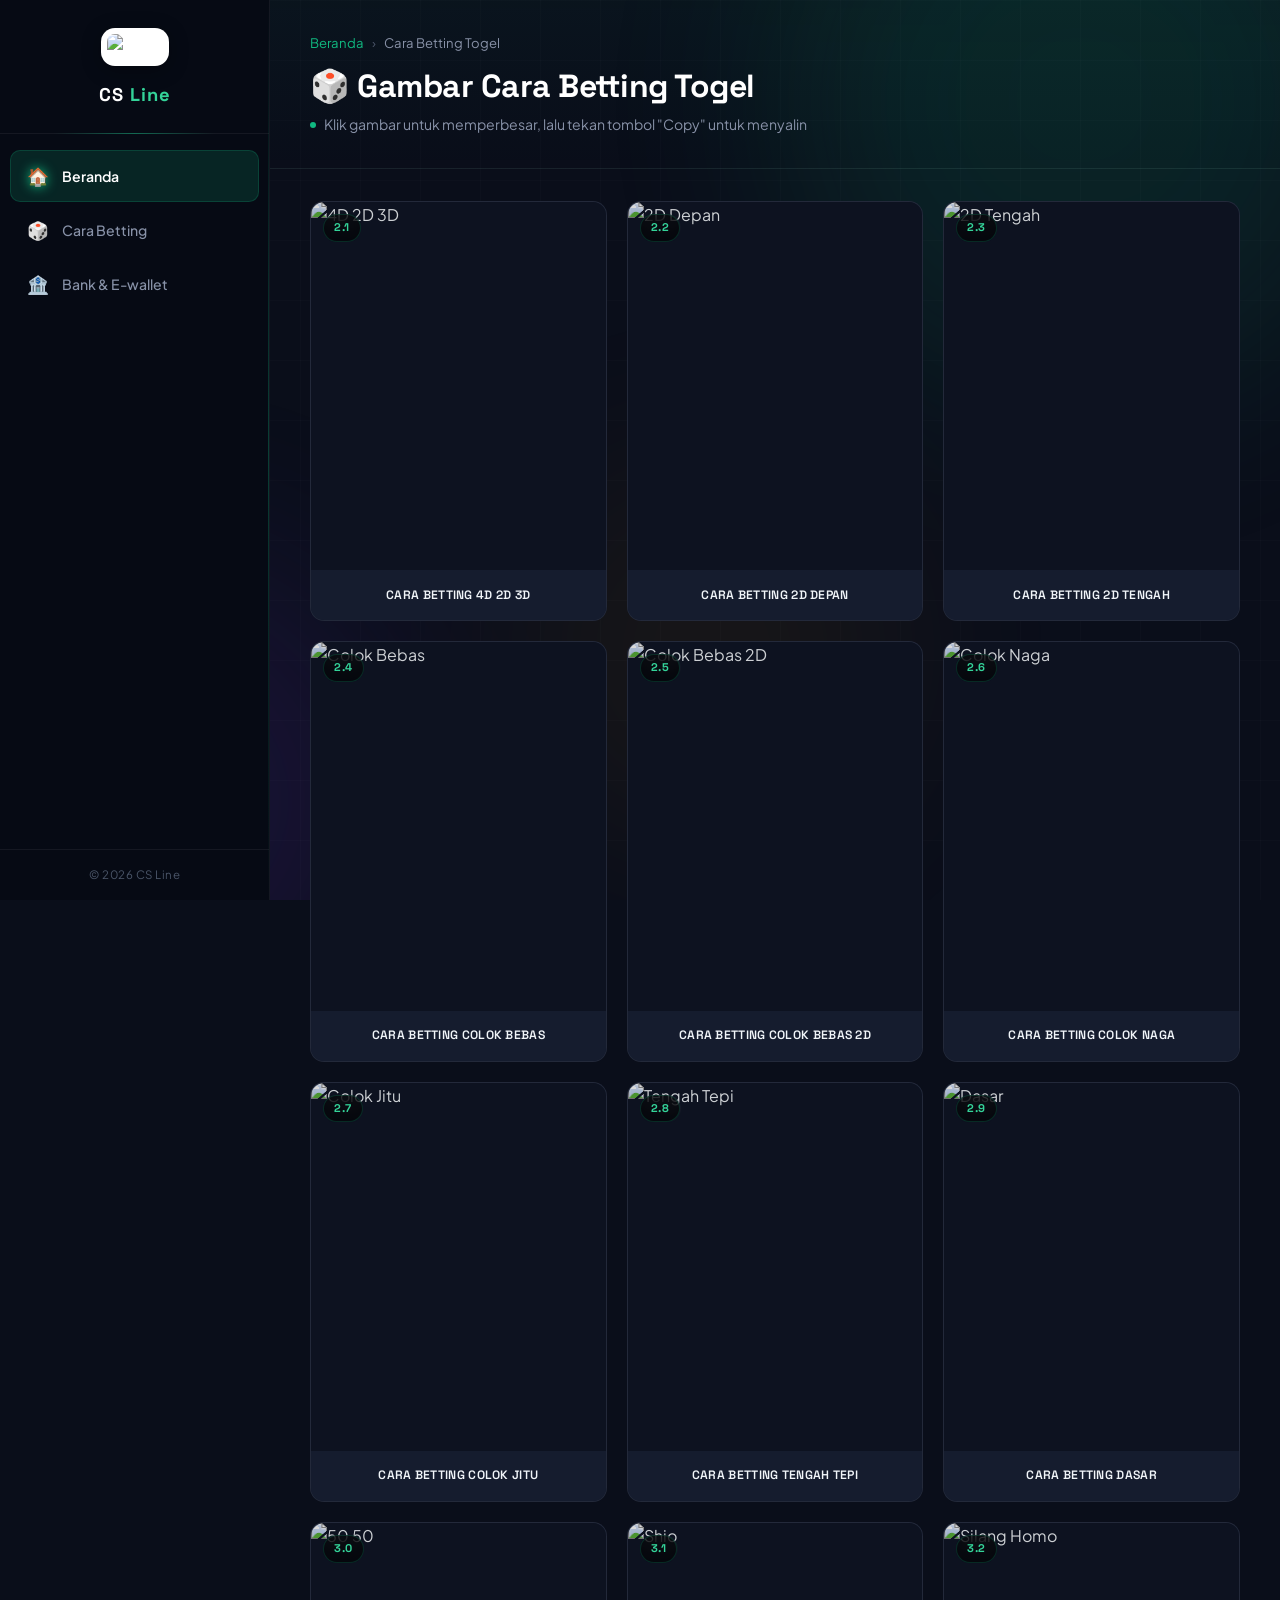
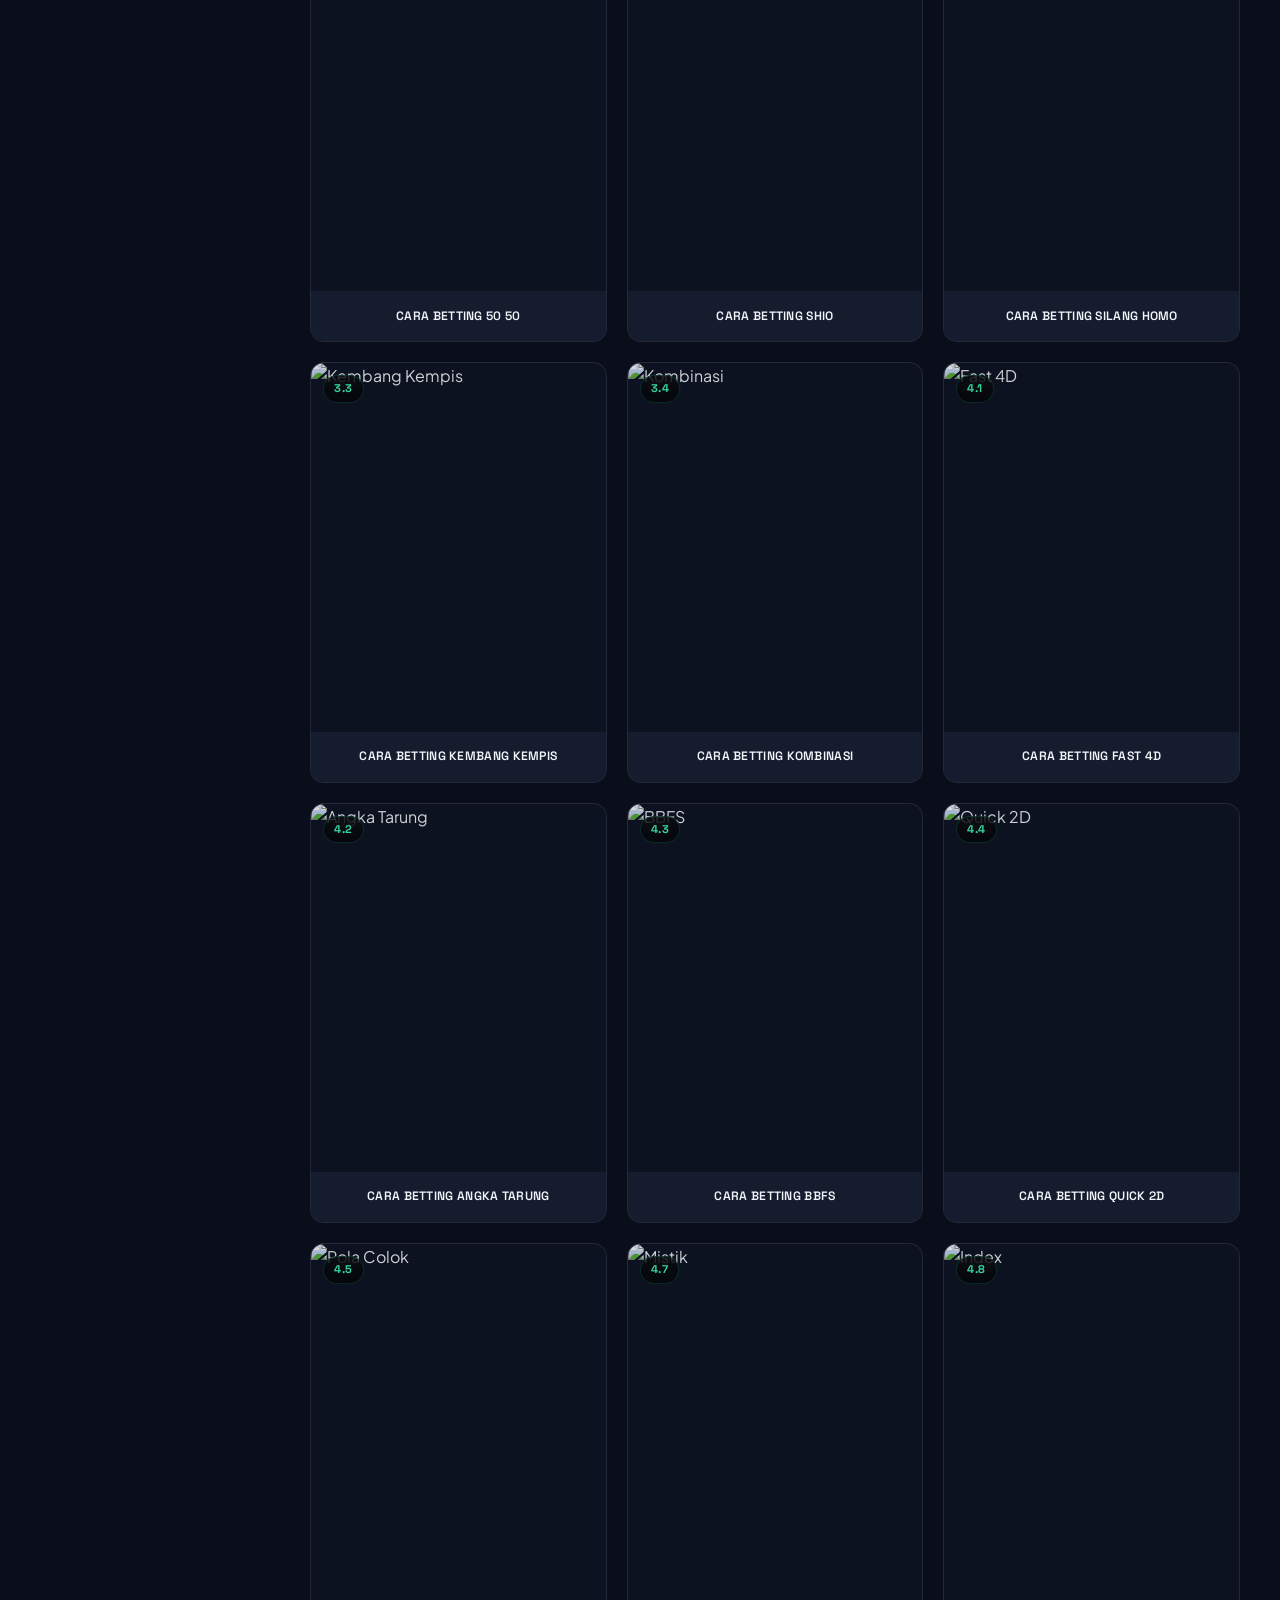
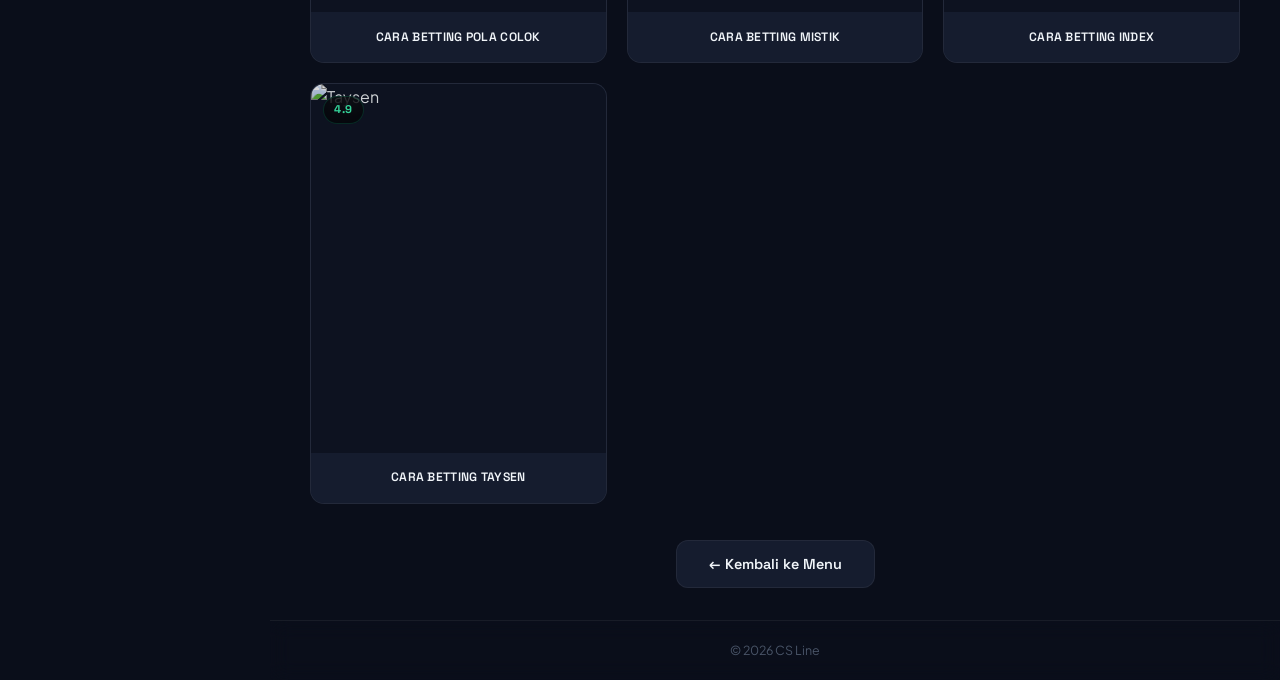
==== commit b346582c: "bersihin: hapus halaman kosong, SEO tags, IP tracking, rapiin sidebar" ====
--- a/index.html
+++ b/index.html
@@ -3,10 +3,8 @@
 <head>
     <meta charset="UTF-8">
     <meta name="viewport" content="width=device-width, initial-scale=1.0">
-    <title>Gambar Cara Betting Togel - CS Line</title>
+    <title>CS Line</title>
     <link rel="icon" href="https://i.imgur.com/fd8tzKi.png" type="image/png" sizes="32x32">
-    <meta name="description" content="Panduan lengkap gambar cara betting togel">
-    <meta name="author" content="CS Line">
     <link rel="preconnect" href="https://fonts.googleapis.com">
     <link href="https://fonts.googleapis.com/css2?family=Plus+Jakarta+Sans:wght@300;400;500;600;700;800;900&family=Space+Grotesk:wght@400;500;600;700&display=swap" rel="stylesheet">
     <link rel="stylesheet" href="/style.css">
@@ -30,13 +28,9 @@
                 <h2>CS <span>Line</span></h2>
             </div>
             <nav class="sidebar-nav">
-                <a href="/" class="nav-item"><span class="nav-icon">🏠</span><span class="nav-text">Beranda</span></a>
-                <a href="/betting" class="nav-item active"><span class="nav-icon">🎲</span><span class="nav-text">Cara Betting</span></a>
-                <a href="/event" class="nav-item"><span class="nav-icon">🎉</span><span class="nav-text">Event Line</span></a>
-                <a href="/deposit" class="nav-item"><span class="nav-icon">💰</span><span class="nav-text">Cara Deposit</span></a>
-                <a href="/pltest" class="nav-item"><span class="nav-icon">📝</span><span class="nav-text">PL Test</span></a>
+                <a href="/" class="nav-item active"><span class="nav-icon">🏠</span><span class="nav-text">Beranda</span></a>
+                <a href="/betting" class="nav-item"><span class="nav-icon">🎲</span><span class="nav-text">Cara Betting</span></a>
                 <a href="/bank" class="nav-item"><span class="nav-icon">🏦</span><span class="nav-text">Bank & E-wallet</span></a>
-                <a href="/qris" class="nav-item"><span class="nav-icon">📱</span><span class="nav-text">RRN Qris</span></a>
             </nav>
             <div class="sidebar-footer"><p>&copy; 2026 CS Line</p></div>
         </aside>
@@ -377,12 +371,7 @@
             </div>
 
             <footer class="content-footer">
-                <div id="ip-display">
-                    IP Anda: <span id="ip-address">Mendeteksi...</span>
-                    <span class="separator-dot">•</span>
-                    <span>Last update: 16/06/2026</span>
-                </div>
-                <p>&copy; 2026 CS Line - Info aja ya geys</p>
+                <p>&copy; 2026 CS Line</p>
             </footer>
         </main>
     </div>
--- a/style.css
+++ b/style.css
@@ -632,15 +632,6 @@
     color: var(--fg-dim);
 }
 
-#ip-display {
-    margin-bottom: 6px;
-    display: flex;
-    align-items: center;
-    justify-content: center;
-    gap: 4px;
-    flex-wrap: wrap;
-}
-
 /* ============================================
    MODAL
    ============================================ */
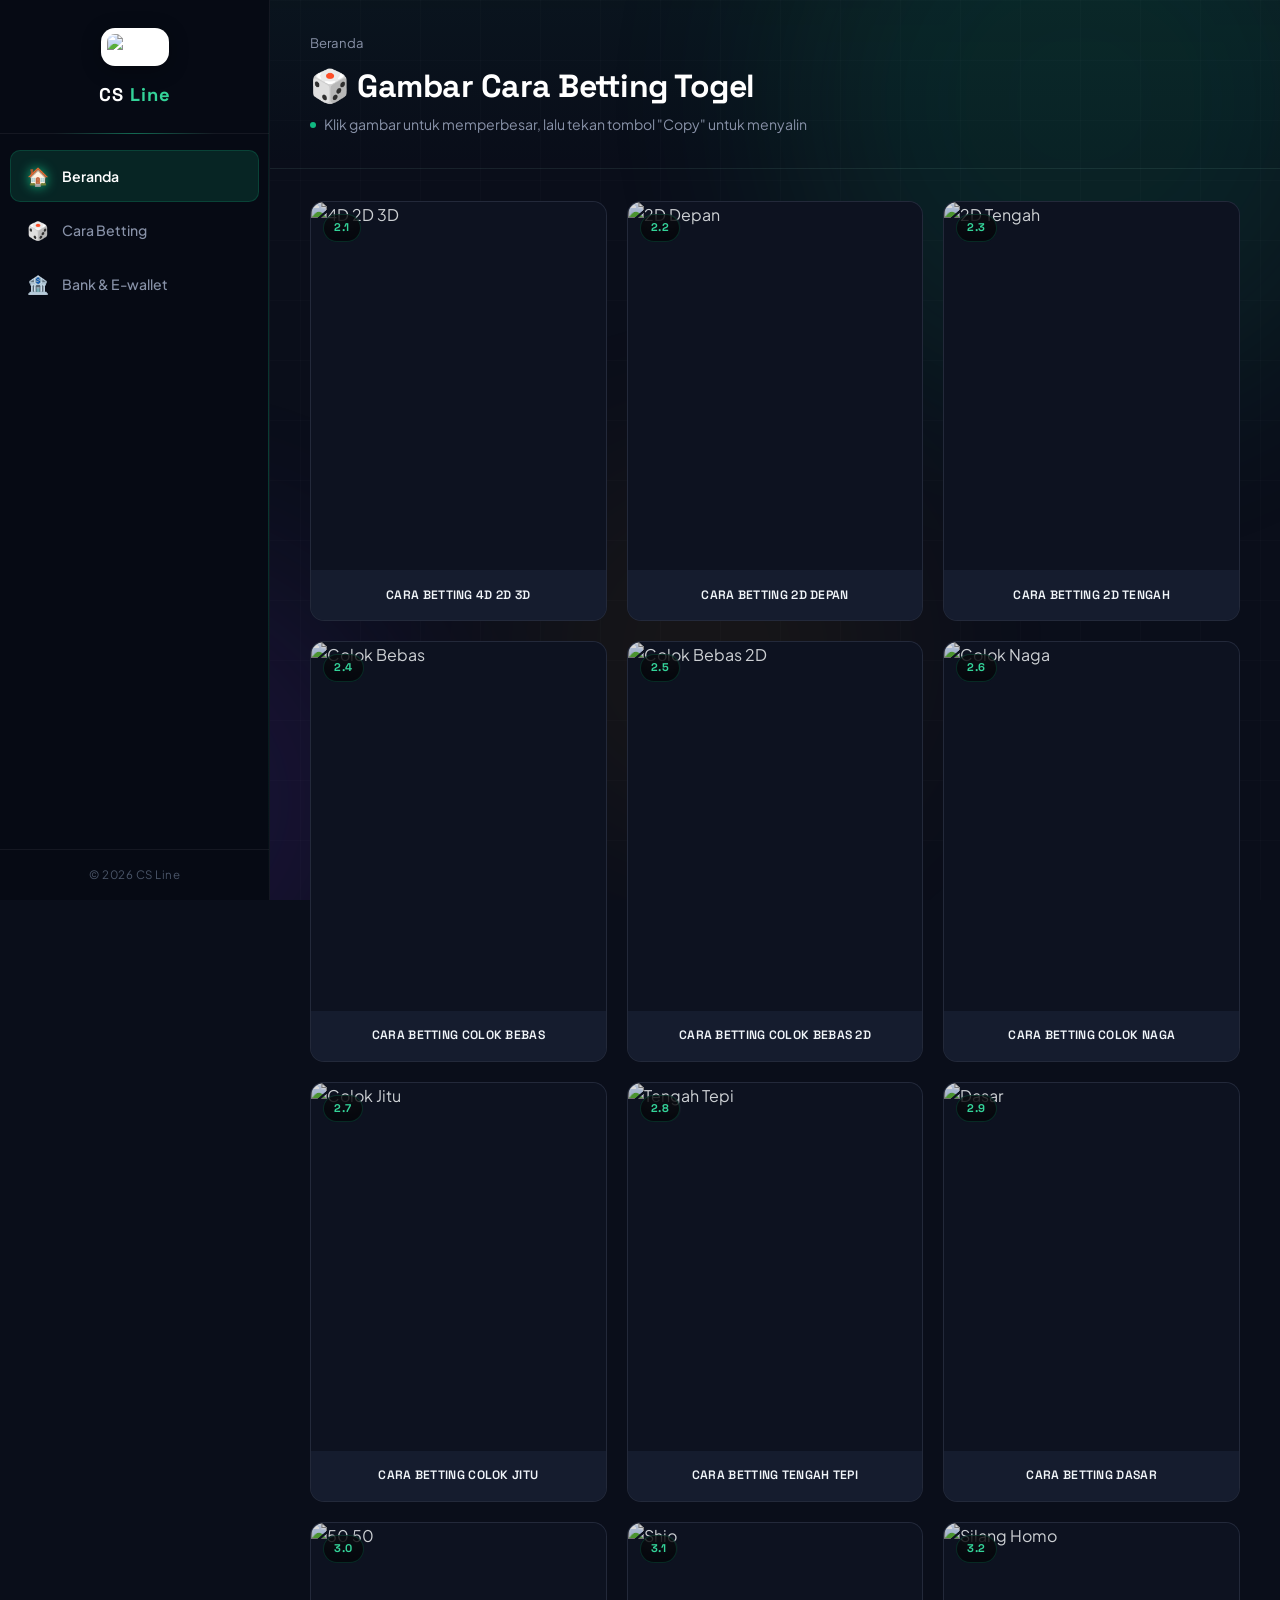
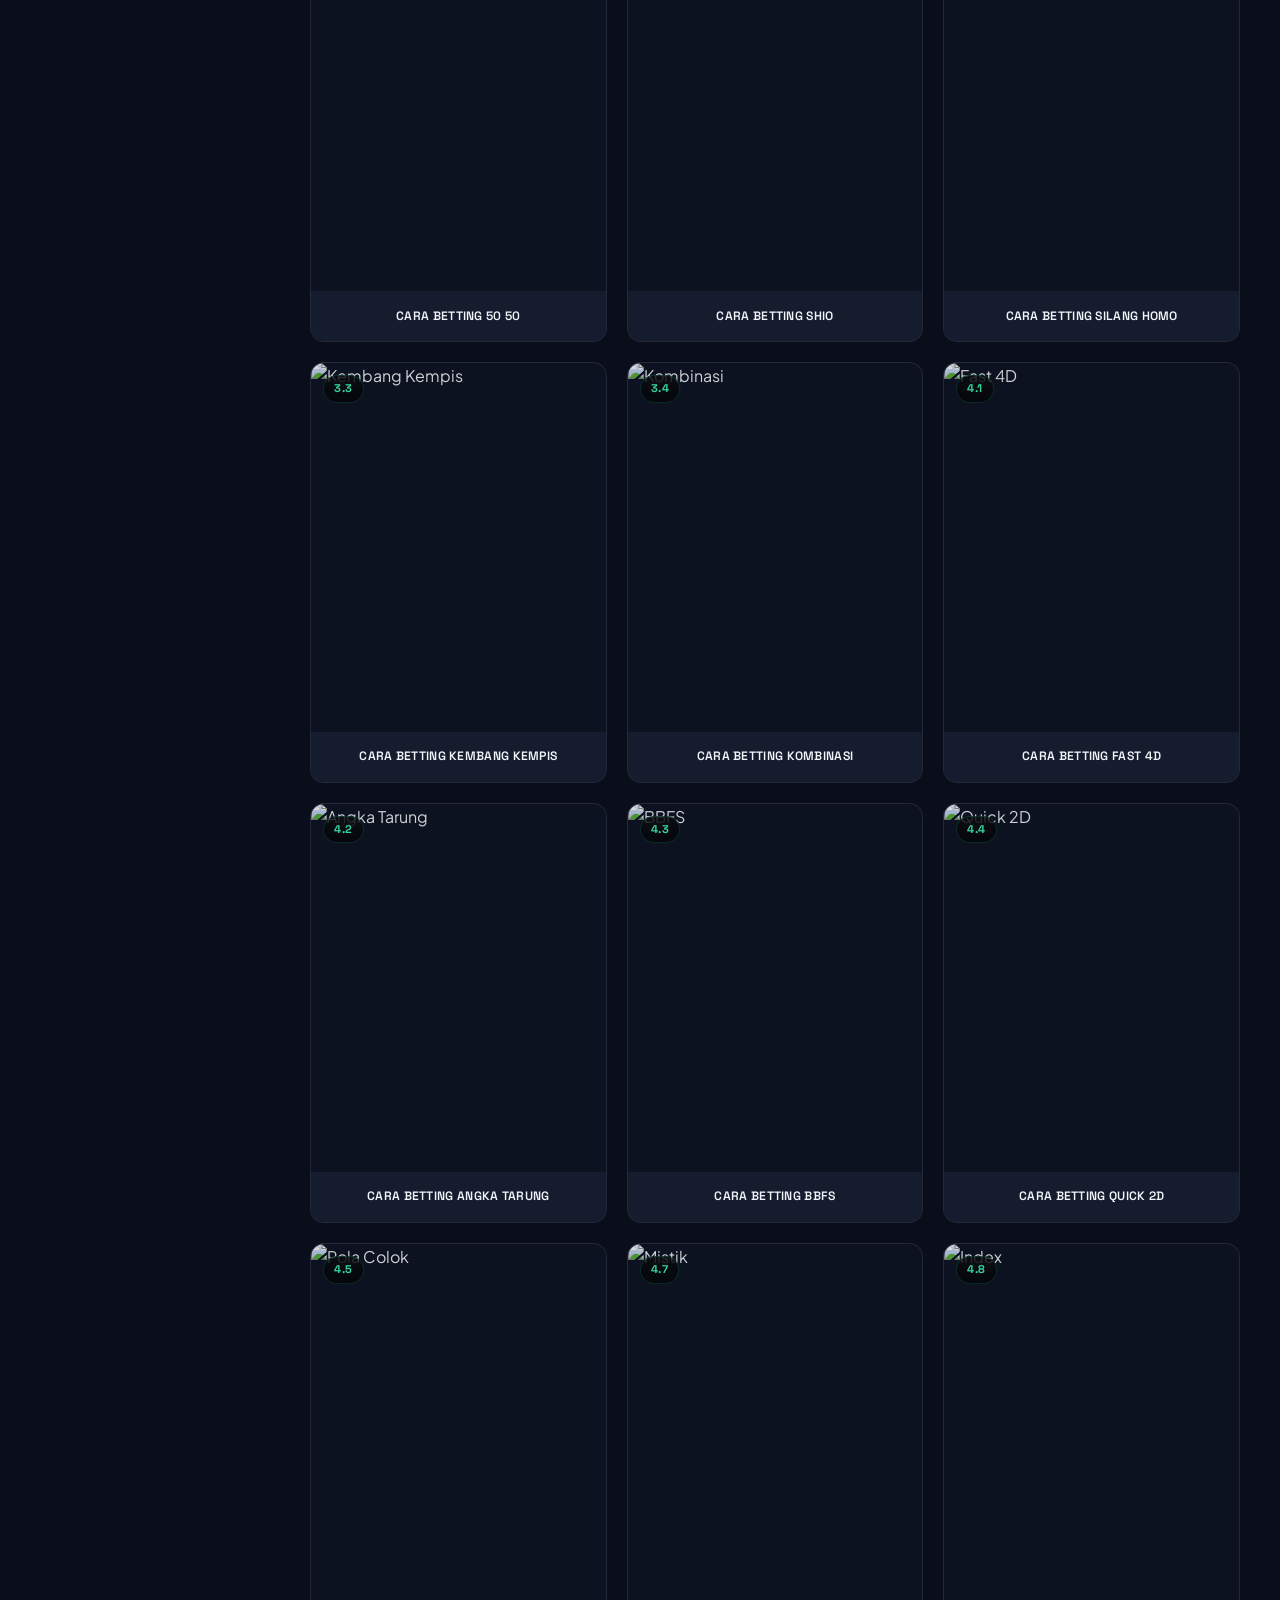
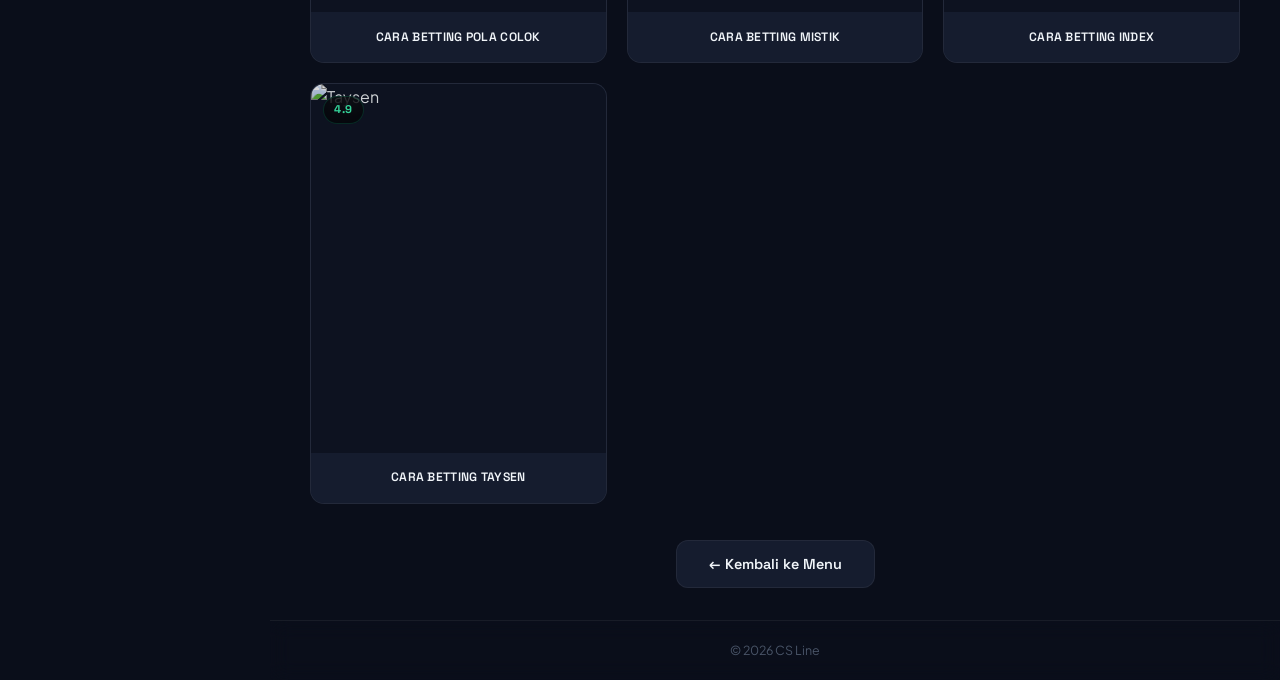
==== commit 6aa83099: "rapikan: fix breadcrumb, hapus orphaned CSS, consistent paths, 0 bug" ====
--- a/index.html
+++ b/index.html
@@ -41,7 +41,7 @@
 
             <header class="content-header">
                 <nav class="breadcrumb">
-                    <a href="/">Beranda</a> <span class="separator">›</span> <span class="current">Cara Betting Togel</span>
+                    <span class="current">Beranda</span>
                 </nav>
                 <h1><span class="emoji-title">🎲</span> Gambar Cara Betting Togel</h1>
                 <p class="header-subtitle">
--- a/style.css
+++ b/style.css
@@ -627,11 +627,6 @@
     backdrop-filter: blur(10px);
 }
 
-.content-footer .separator-dot {
-    margin: 0 12px;
-    color: var(--fg-dim);
-}
-
 /* ============================================
    MODAL
    ============================================ */
